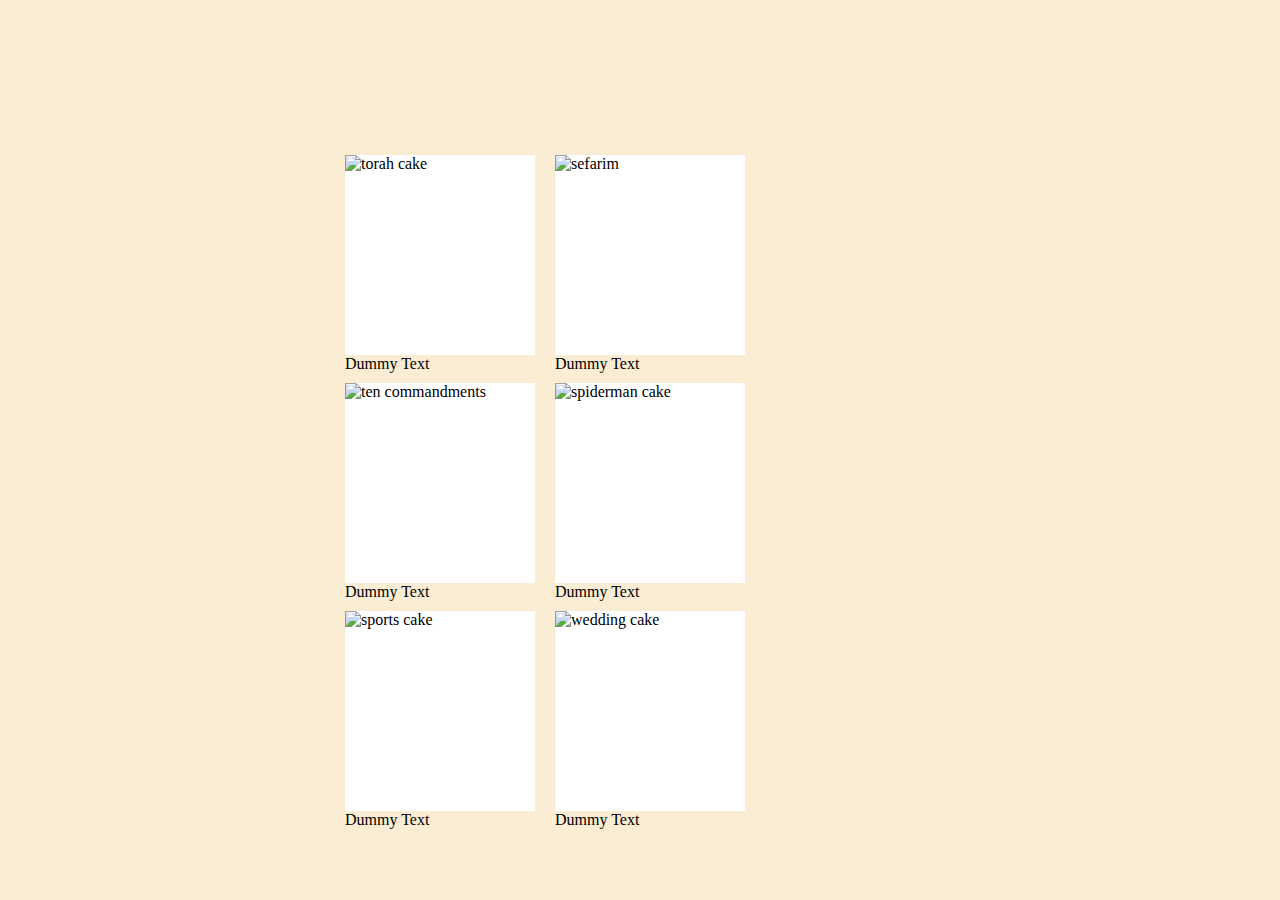
==== gallery2.html @ 1cc1e53f "Second round of changes to gallery after Suri's help" ====
<!DOCTYPE html>
<html lang="en">
<head>
    <meta charset="UTF-8">
    <meta name="viewport" content="width=device-width, initial-scale=1.0">
    <meta http-equiv="X-UA-Compatible" content="ie=edge">
    <link rel="stylesheet" href="https://stackpath.bootstrapcdn.com/bootstrap/4.1.3/css/bootstrap.min.css" 
    integrity="sha384-MCw98/SFnGE8fJT3GXwEOngsV7Zt27NXFoaoApmYm81iuXoPkFOJwJ8ERdknLPMO" crossorigin="anonymous">
    <link rel="stylesheet" type="text/css" href="gallery2.css">
    <title>Document</title>
</head>
<body>


<!--with Christina gallery without bootstrap-->
<div class="allRows">
<div class="row">
  <div class="column">
	<div class="image">
		<img src="images_new/Bar Bas Mitzvah/torah_cake.png" alt="torah cake" style="width:100%">
	</div>
	<div class="caption">Dummy Text</div>
  </div>
  <div class="column">
    <div class="image">
		<img src="images_new/Bar Bas Mitzvah/sefarim_nobackground_cropped2.png" alt="sefarim" style="width:100%">
	</div>
	<div class="caption">Dummy Text</div>
  </div>
  <div class="column">
	<div class="image">
		<img src="images_new/Bar Bas Mitzvah/barmitzvah.png" alt="ten commandments" style="width:100%">
	</div>
	<div class="caption">Dummy Text</div>
  </div>
</div>
<div class="row">
  <div class="column">
	<div class="image">
		<img src="images_new/Birthdays/spidermanbirthday4.png" alt="spiderman cake" style="width:100%">
	</div>
	<div class="caption">Dummy Text</div>
  </div>
  <div class="column">
	<div class="image">
		<img src="images_new/Birthdays/sportscakenobackground.png" alt="sports cake" style="width:100%">
	</div>
	<div class="caption">Dummy Text</div>
  </div>
  <div class="column">
	<div class="image">
		<img src="images_new/Weddings/weddingcake.png" alt="wedding cake" style="width:100%">
	</div>
	<div class="caption">Dummy Text</div>
  </div>
</div>
</div>


    
    
    <!-- start bar mitzvah cakes-->
    <!-- with bootstrap 
    <div class="container">
        <div class="row">
            <div class="col-md-3">
                <div class="card">
                <img src="images_new/Bar Bas Mitzvah/torahcakeerased3.png" alt="torah cake" class="card-img-top">
                    <div class="card-body">
                        <div class="card-title">
                            <h5 class="card-title">Bar Mitzvah</h5>
                            <h6 class="card-subtitle text-muted">Torah Cake</h6>      
                            <p class="card-text">This cake feeds approximately 60 people. Custom colors available.</p>
                        </div>
                    </div>
                </div>
            </div>
        </div>
    

    
        <div class="row">
            <div class="col-md-3">
                <div class="card">
                <img src="images_new/Bar Bas Mitzvah/sefarim_nobackground_cropped2.png" alt="sefarim" class="card-img-top">
                    <div class="card-body">
                        <div class="card-title">
                            <h5 class="card-title">Bar Mitzvah</h5>
                            <h6 class="card-subtitle text-muted">Torah Cake</h6>      
                            <p class="card-text">This cake feeds approximately 60 people. Custom colors available.</p>
                        </div>
                    </div>
                </div>
            </div>
        </div>
    
    
        
        <div class="row">
            <div class="col-md-3">
                <div class="card">
                <img src="images_new/Bar Bas Mitzvah/barmitzvah.png" alt="ten commandments" class="card-img-top">
                    <div class="card-body">
                        <div class="card-title">
                            <h5 class="card-title">Bar Mitzvah</h5>
                            <h6 class="card-subtitle text-muted">Torah Cake</h6>      
                            <p class="card-text">This cake feeds approximately 60 people. Custom colors available.</p>
                        </div>
                    </div>
                </div>
            </div>
        </div>
    </div>
<!-end bar mitzvah cakes-->

<!----start birthday cakes-

            <div class="container">
                <div class="row">
                    <div class="col-md-3">
                        <div class="card">
                            <img src="images_new/Birthdays/spidermanbirthday.png" alt="spiderman cake" class="card-img-top">
                                <div class="card-body">
                                    <div class="card-title">
                                        <h5 class="card-title">Birthdays</h5>
                                        <h6 class="card-subtitle text-muted">Spiderman Cake</h6>      
                                        <p class="card-text">This cake feeds approximately 60 people. Custom colors available.</p>
                                    </div>
                                </div>
                        </div>
                    </div>
                </div>
            
            
            
                <div class="row">
                    <div class="col-md-3">
                        <div class="card">
                            <img src="images_new/Birthdays/sportscakenobackground.png" alt="sports themed birthday cake" class="card-img-top">
                                <div class="card-body">
                                    <div class="card-title">
                                        <h5 class="card-title">Birthday</h5>
                                        <h6 class="card-subtitle text-muted">Sport Cake</h6>      
                                        <p class="card-text">This cake feeds approximately 60 people. Custom colors available.</p>
                                    </div>
                                </div>
                        </div>
                    </div>
                </div>
            

               

            
                <div class="row">
                    <div class="col-md-3">
                        <div class="card">
                            <img src="images_new/Weddings/weddingcake.png" alt="wedding cake" class="card-img-top">
                                <div class="card-body">
                                        <div class="card-title">
                                            <h5 class="card-title">Weddings</h5>
                                            <h6 class="card-subtitle text-muted">Three-Tiered Vanilla</h6>      
                                            <p class="card-text">This cake feeds approximately 60 people. Custom colors available.</p>
                                </div>
                            </div>
                        </div>
                    </div>
                </div>
            </div>
end birthday cakes-->
            
<!----<img class="torah" src="images_new/Bar Bas Mitzvah/torahcakeerased2.png">
    <img class="sefarim" src="images_new/Bar Bas Mitzvah/sefarim_nobackground_cropped.png">
    <img src="images_new/Bar Bas Mitzvah/barmitzvah.png">
    <img src="images_new/Bar Bas Mitzvah/torahcakeerased2.png"
    <img src="images_new/Bar Bas Mitzvah/torahcakeerased2.png"
    <img src="images_new/Bar Bas Mitzvah/torahcakeerased2.png"-->

    <script src="https://code.jquery.com/jquery-3.3.1.slim.min.js" integrity="sha384-q8i/X+965DzO0rT7abK41JStQIAqVgRVzpbzo5smXKp4YfRvH+8abtTE1Pi6jizo" crossorigin="anonymous"></script>
	<script src="https://cdnjs.cloudflare.com/ajax/libs/popper.js/1.14.3/umd/popper.min.js" integrity="sha384-ZMP7rVo3mIykV+2+9J3UJ46jBk0WLaUAdn689aCwoqbBJiSnjAK/l8WvCWPIPm49" crossorigin="anonymous"></script>
	<script src="https://stackpath.bootstrapcdn.com/bootstrap/4.1.3/js/bootstrap.min.js" integrity="sha384-ChfqqxuZUCnJSK3+MXmPNIyE6ZbWh2IMqE241rYiqJxyMiZ6OW/JmZQ5stwEULTy" crossorigin="anonymous"></script>
</body>
</html>
---- gallery2.css ----
/* with bootstrap

.card-title {
    text-align: center;
}

.card-text {
    text-align: left;
}
*/

/*with Christina styling
        width: 100%;
        margin: 0 auto;
}
}*/

body {
    background-color: #FAEDD3;
}


.image {
    position: relative;
        height:200px;
        width: 190px;
        overflow: hidden;
        background-color: white;
}
  
  /* Three image containers (use 25% for four, and 50% for two, etc) */
.column {
  float: left;
  width: 200px;
  padding: 5px;
}

/* Clear floats after image containers */
.row::after {
  content: "";
  display: table;
  display:inline-block;

}
.allRows{
  position: absolute;
  margin: auto;
  top: 0;
  right: 0;
  bottom: 0;
  left: 0;
  width: 600px;
  height: 600px;
  border-radius: 3px;
 }
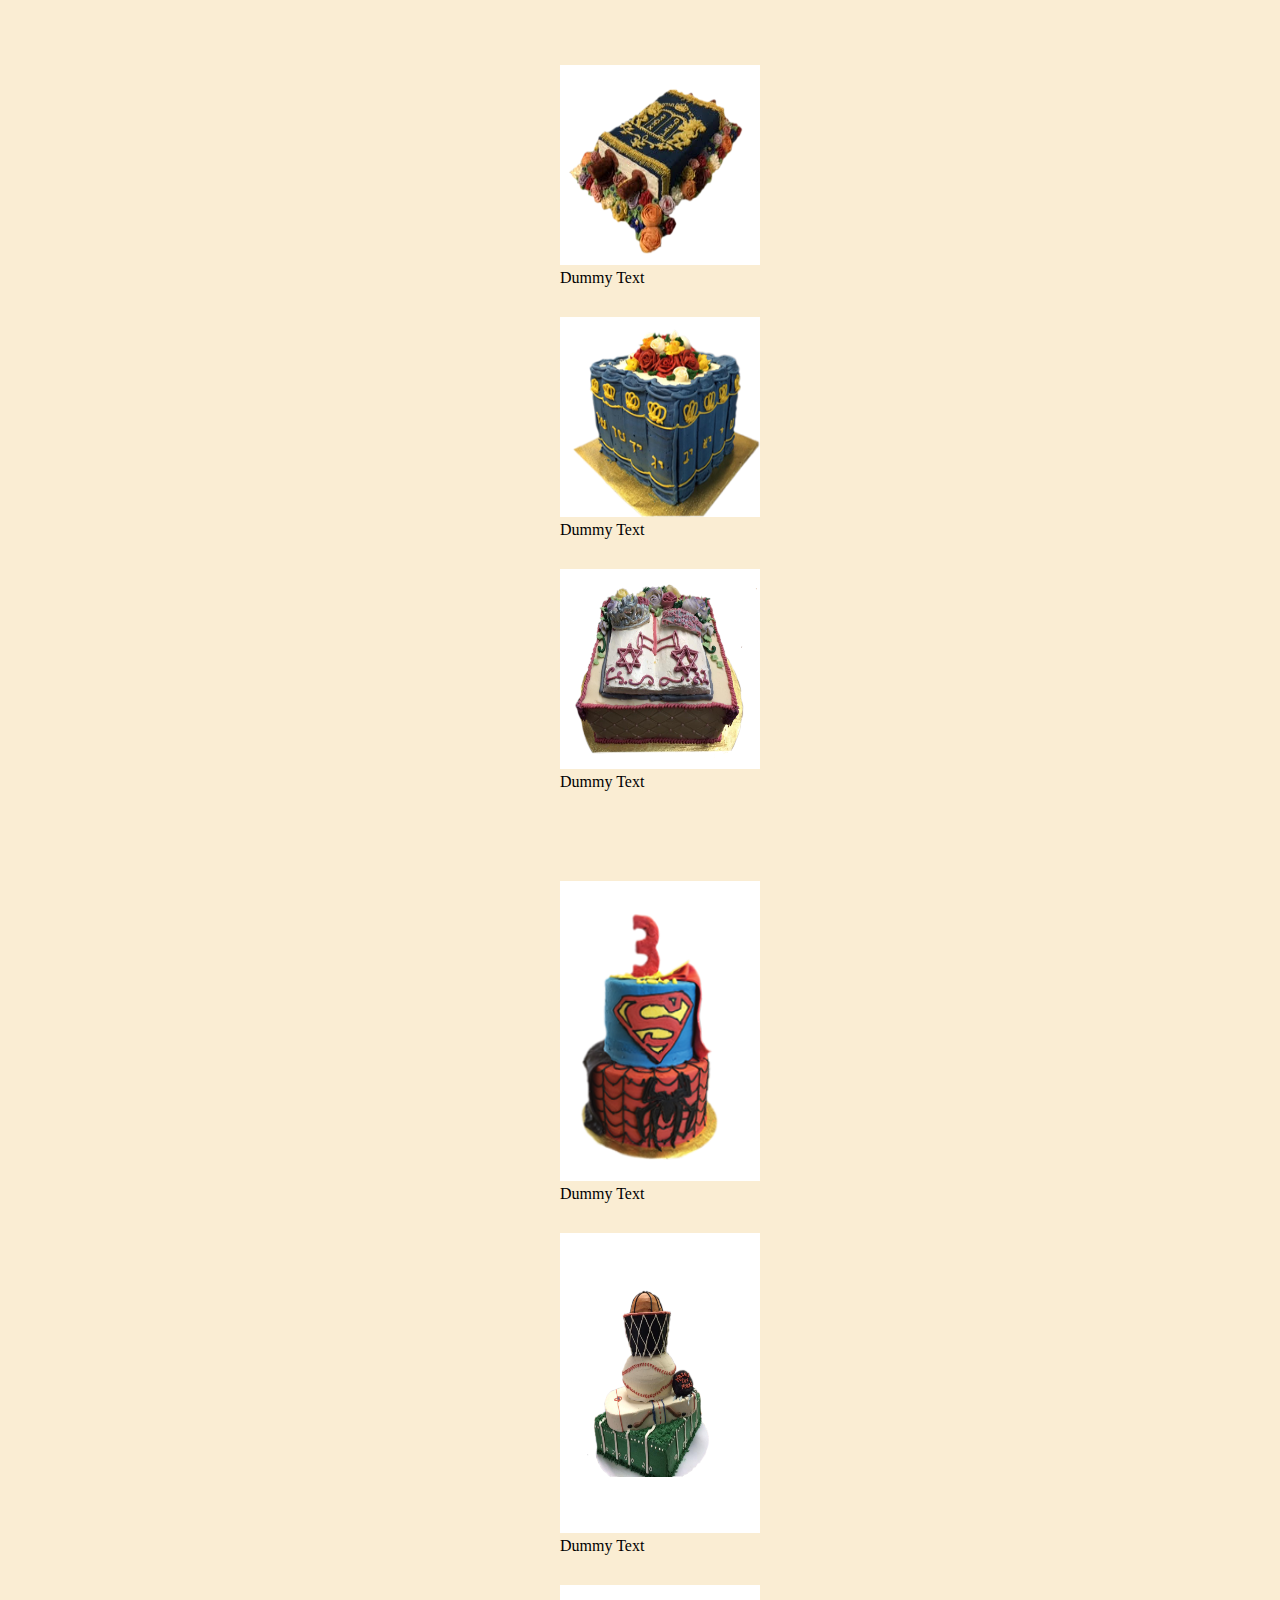
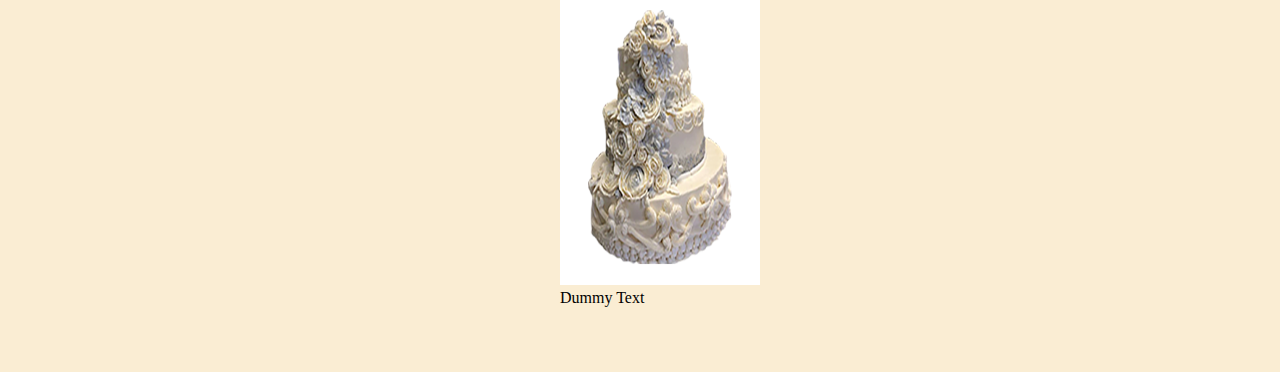
==== commit 3db7c272: "Changes for Elisheva" ====
--- a/gallery2.html
+++ b/gallery2.html
@@ -6,7 +6,7 @@
     <meta http-equiv="X-UA-Compatible" content="ie=edge">
     <link rel="stylesheet" href="https://stackpath.bootstrapcdn.com/bootstrap/4.1.3/css/bootstrap.min.css" 
     integrity="sha384-MCw98/SFnGE8fJT3GXwEOngsV7Zt27NXFoaoApmYm81iuXoPkFOJwJ8ERdknLPMO" crossorigin="anonymous">
-    <link rel="stylesheet" type="text/css" href="gallery2.css">
+    <link rel="stylesheet" type="text/css" href="./gallery2.css">
     <title>Document</title>
 </head>
 <body>
@@ -14,59 +14,47 @@
 
 <!--with Christina gallery without bootstrap-->
 <div class="allRows">
-<div class="row">
-  <div class="column">
-	<div class="image">
-		<img src="images_new/Bar Bas Mitzvah/torah_cake.png" alt="torah cake" style="width:100%">
-	</div>
-	<div class="caption">Dummy Text</div>
-  </div>
-  <div class="column">
-    <div class="image">
-		<img src="images_new/Bar Bas Mitzvah/sefarim_nobackground_cropped2.png" alt="sefarim" style="width:100%">
-	</div>
-	<div class="caption">Dummy Text</div>
-  </div>
-  <div class="column">
-	<div class="image">
-		<img src="images_new/Bar Bas Mitzvah/barmitzvah.png" alt="ten commandments" style="width:100%">
-	</div>
-	<div class="caption">Dummy Text</div>
-  </div>
-</div>
-<div class="row">
-  <div class="column">
-	<div class="image">
-		<img src="images_new/Birthdays/spidermanbirthday4.png" alt="spiderman cake" style="width:100%">
-	</div>
-	<div class="caption">Dummy Text</div>
-  </div>
-  <div class="column">
-	<div class="image">
-		<img src="images_new/Birthdays/sportscakenobackground.png" alt="sports cake" style="width:100%">
-	</div>
-	<div class="caption">Dummy Text</div>
-  </div>
-  <div class="column">
-	<div class="image">
-		<img src="images_new/Weddings/weddingcake.png" alt="wedding cake" style="width:100%">
-	</div>
-	<div class="caption">Dummy Text</div>
-  </div>
-</div>
+    <div class="row">
+        <div class="column">
+            <img class="image2" src="./torahcakeerased3.png" alt="torah cake">
+            <div class="caption">Dummy Text</div>
+        </div>
+        <div class="column">
+            <img class="image2" src="./sefarim_nobackground_cropped2.png" alt="sefarim">
+            <div class="caption">Dummy Text</div>
+        </div>
+        <div class="column">
+            <img class="image2" src="./crown_bas_mitzvah.png" alt="ten commandments">
+            <div class="caption">Dummy Text</div>
+        </div>
+    </div>
+    <div class="row">
+        <div class="column">
+            <img class="image" src="./spidermanbirthday.png" alt="spiderman cake">
+            <div class="caption">Dummy Text</div>
+        </div>
+        <div class="column">
+            <img class="image" src="./sportscake2.png" alt="sports cake">
+            <div class="caption">Dummy Text</div>
+        </div>
+        <div class="column">
+            <img class="image" src="./weddingcake.png" alt="wedding cake">
+            <div class="caption">Dummy Text</div>
+        </div>
+    </div>
 </div>
 
 
-    
-    
-    <!-- start bar mitzvah cakes-->
-    <!-- with bootstrap 
-    <div class="container">
-        <div class="row">
-            <div class="col-md-3">
-                <div class="card">
-                <img src="images_new/Bar Bas Mitzvah/torahcakeerased3.png" alt="torah cake" class="card-img-top">
-                    <div class="card-body">
+        
+        
+        <!-- start bar mitzvah cakes-->
+        <!-- with bootstrap 
+        <div class="container">
+            <div class="row">
+                <div class="col-md-3">
+                    <div class="card">
+                    <img src="images_new/Bar Bas Mitzvah/torahcakeerased3.png" alt="torah cake" class="card-img-top">
+                        <div class="card-body">
                         <div class="card-title">
                             <h5 class="card-title">Bar Mitzvah</h5>
                             <h6 class="card-subtitle text-muted">Torah Cake</h6>      
--- a/gallery2.css
+++ b/gallery2.css
@@ -21,36 +21,39 @@
 
 
 .image {
-    position: relative;
-        height:200px;
-        width: 190px;
-        overflow: hidden;
+        height:auto;
+        width: 200px;
+        height: 300px;
+        /* overflow: hidden; */
+        background-color: white;
+}
+
+.image2 {
+        height:auto;
+        width: 200px;
+        height: 200px;
+        /* overflow: hidden; */
         background-color: white;
 }
   
   /* Three image containers (use 25% for four, and 50% for two, etc) */
 .column {
-  float: left;
   width: 200px;
   padding: 5px;
+  margin: 20px;
 }
 
-/* Clear floats after image containers */
-.row::after {
-  content: "";
-  display: table;
-  display:inline-block;
+.row {
+    margin: 20px;
+}
 
-}
 .allRows{
-  position: absolute;
-  margin: auto;
-  top: 0;
-  right: 0;
-  bottom: 0;
-  left: 0;
-  width: 600px;
-  height: 600px;
+  margin: 20px;
+  width: 100%;
+  display:flex;
+  flex-direction: column;
+  justify-content: center;
+  align-items: center;
   border-radius: 3px;
  }	 
   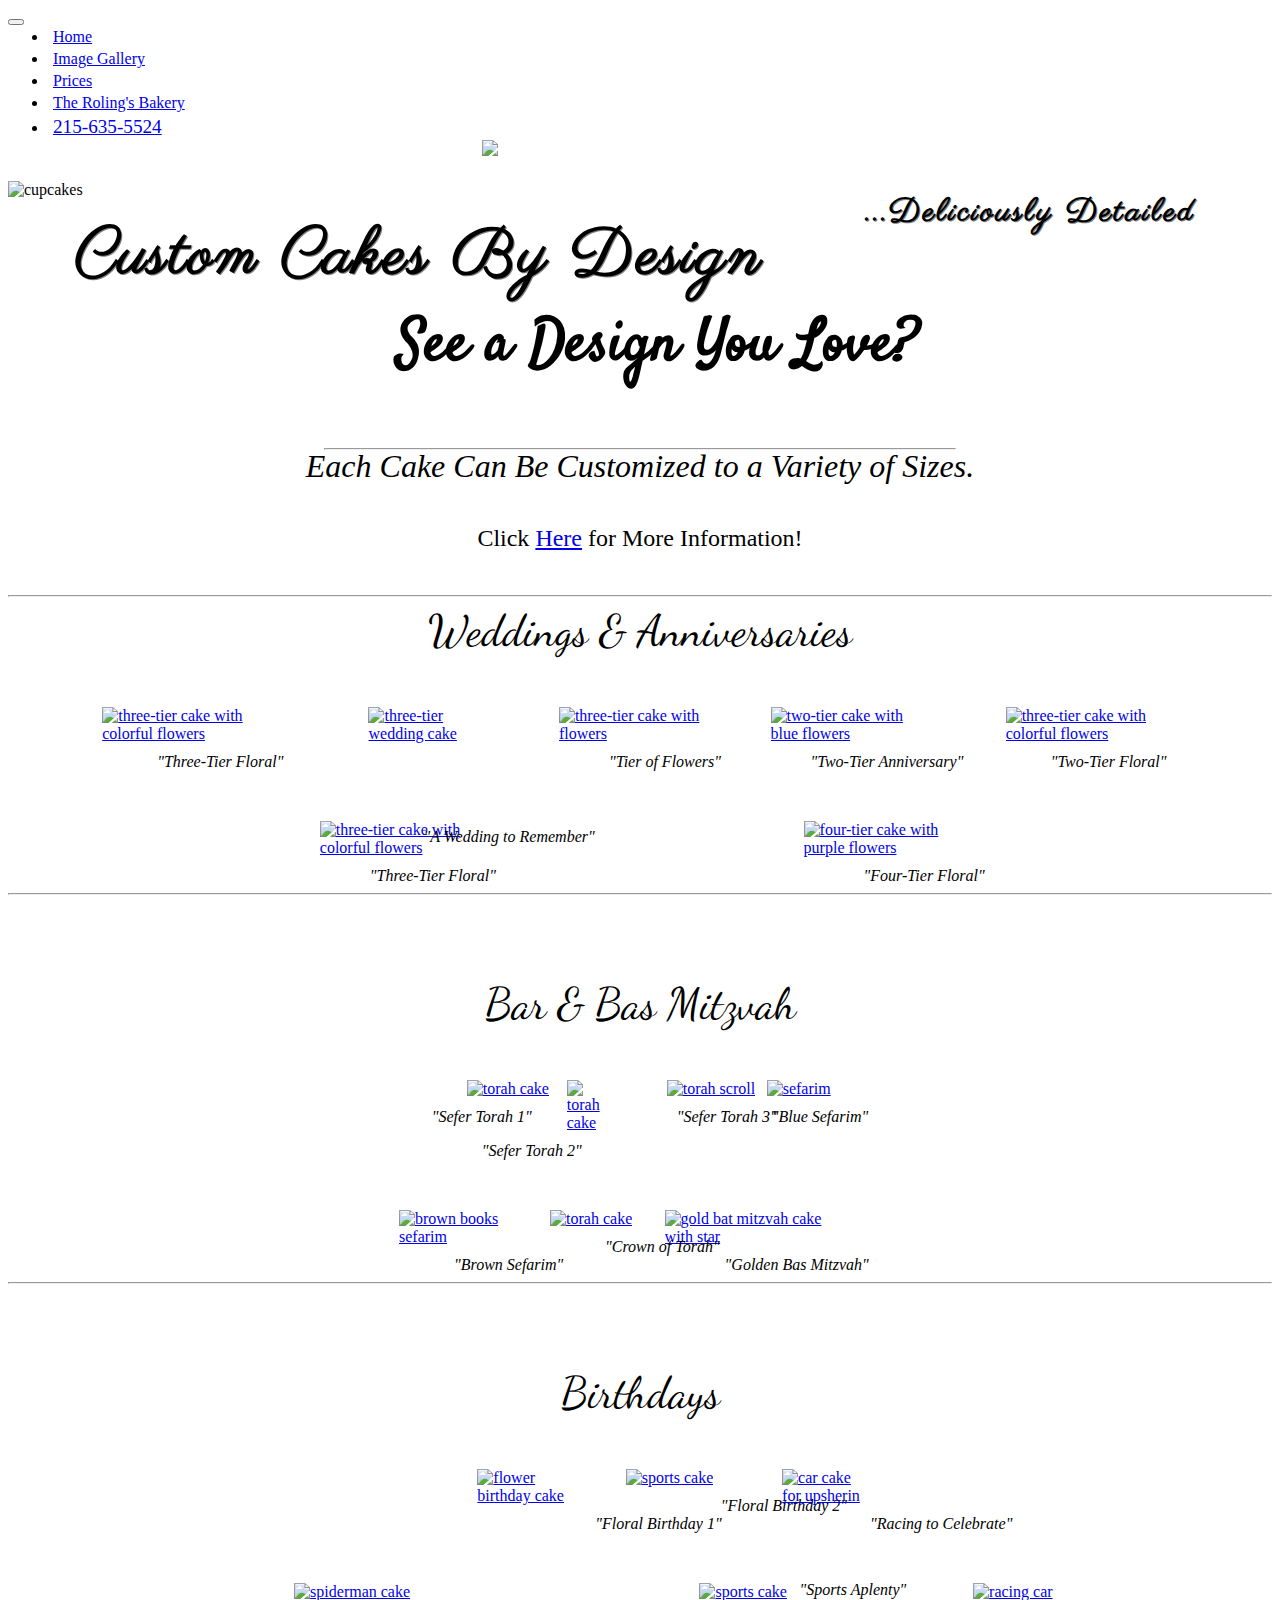
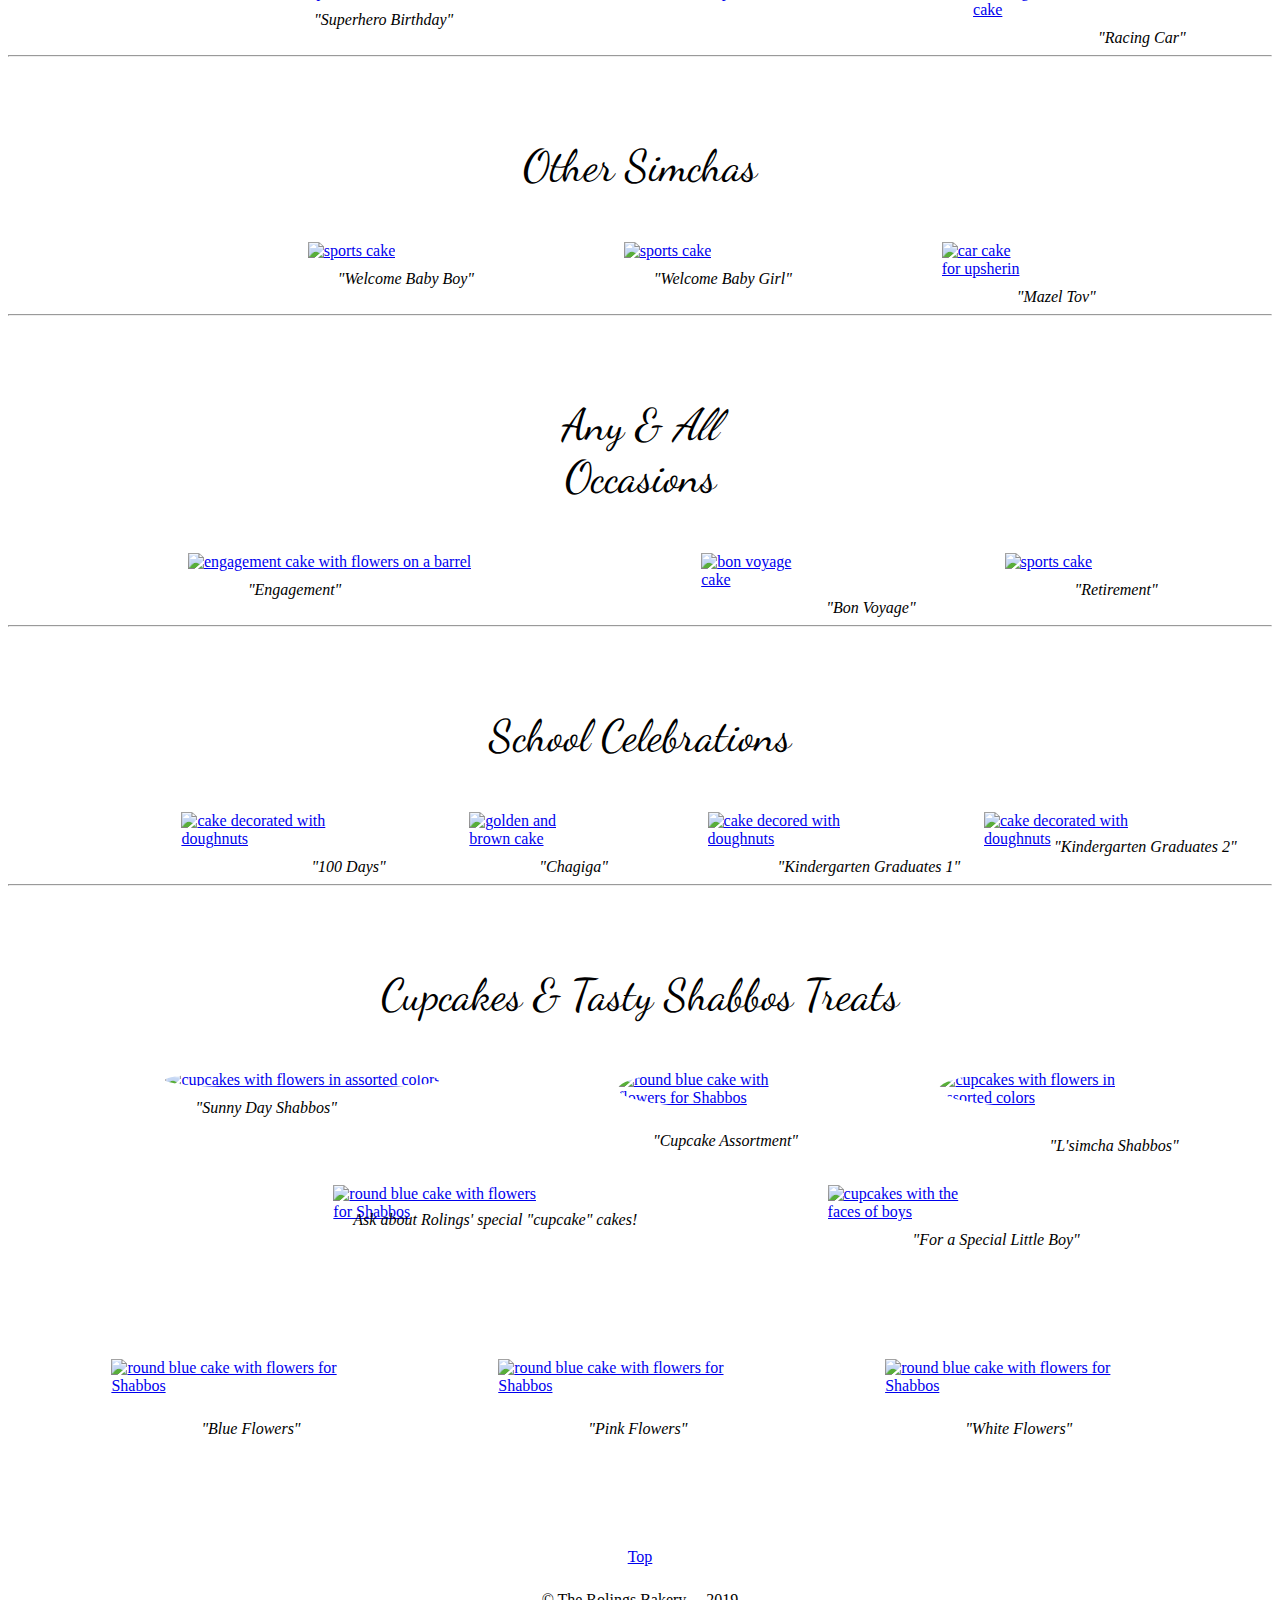
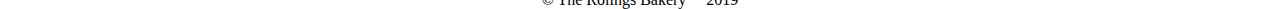
==== commit 190f3f74: "Uploading to Resolve Issues Re: Responsiveness" ====
--- a/gallery2.html
+++ b/gallery2.html
@@ -6,163 +6,448 @@
     <meta http-equiv="X-UA-Compatible" content="ie=edge">
     <link rel="stylesheet" href="https://stackpath.bootstrapcdn.com/bootstrap/4.1.3/css/bootstrap.min.css" 
     integrity="sha384-MCw98/SFnGE8fJT3GXwEOngsV7Zt27NXFoaoApmYm81iuXoPkFOJwJ8ERdknLPMO" crossorigin="anonymous">
-    <link rel="stylesheet" type="text/css" href="./gallery2.css">
+    <link rel="stylesheet" type="text/css" href="gallery.css">
+    <link rel="stylesheet" href="https://use.fontawesome.com/releases/v5.7.0/css/all.css" integrity="sha384-lZN37f5QGtY3VHgisS14W3ExzMWZxybE1SJSEsQp9S+oqd12jhcu+A56Ebc1zFSJ" crossorigin="anonymous">
+    <link href='http://fonts.googleapis.com/css?family=Cookie' rel='stylesheet' type='text/css'>
+    <link href='http://fonts.googleapis.com/css?family=Cookie' rel='stylesheet' type='text/css'>
+	<link href='http://fonts.googleapis.com/css?family=Great+Vibes' rel='stylesheet' type='text/css'>
+	<link href="https://fonts.googleapis.com/css?family=Ramabhadra|Ruda:700" rel="stylesheet">
+	<link href="https://fonts.googleapis.com/css?family=Merienda" rel="stylesheet">  
+	<link href="https://fonts.googleapis.com/css?family=Dancing+Script" rel="stylesheet">
+	<link href="https://fonts.googleapis.com/css?family=Calligraffitti|Charm|Courgette|Dancing+Script|Petit+Formal+Script|Satisfy" rel="stylesheet">
+    <link href="https://fonts.googleapis.com/css?family=Parisienne" rel="stylesheet">
     <title>Document</title>
 </head>
+
+
+
+
+
 <body>
 
-
-<!--with Christina gallery without bootstrap-->
-<div class="allRows">
-    <div class="row">
-        <div class="column">
-            <img class="image2" src="./torahcakeerased3.png" alt="torah cake">
+    <nav class="navbar navbar-expand-md navbar-light bg-light">
+        <!--<a href="" class="navbar-brand">Tehila's Cakes</a>-->
+        <button class="navbar-toggler" data-toggle="collapse" data-target="#myNav">
+            <span class="navbar-toggler-icon"></span>
+        </button>
+        <div class="collapse navbar-collapse" id="myNav">
+            <ul class="navbar-nav">
+                               
+                <li class="nav-item">
+                    <a href="./tehila2.html" class="nav-link active">Home</a>
+                </li>
+                <li class="nav-item">
+                    <a href="./gallery2.html" class="nav-link">Image Gallery</a>
+                </li>
+                <li class="nav-item">
+                    <a href="./pricelist.html" target="_blank" class="nav-link">Prices</a>
+                </li>
+                <!----<li class="nav-item">
+                    <a href="tel:215-635-5524" class="nav-link active">215-635-5524</a>
+                </li>-->
+                <li class="nav-item">
+                    <a href="http://www.rolingsthebakery.com/" target="_blank" class="nav-link">The Roling's Bakery</a>
+                </li>
+                <li class="nav-item">
+                    <a href="tel:215-635-5524" target="_blank" class="nav-link" id="telephone"><span style="font-size:1.2em">215-635-5524</span></a>
+                </li>
+            </ul>
+        </div>
+    </nav>
+
+    <header>
+        <div class="header">
+            <img class="logo" src="images_final/logo_revised_one.png">
+        </div>    
+           
+    </header>
+
+
+
+
+    <div class="custom"> <h1>Custom Cakes By Design</h1></div>
+    
+    <div class="line"><hr></div>
+
+    <div class="deliciously"> <h1>...Deliciously Detailed</h1></div>
+
+    <img class="cover_image" src="images_final/background_cupcakes_two.png" alt="cupcakes">
+
+
+<div class="for_more_info"><span id="top"><strong><h1>See a Design You Love?</h1></strong></span></div> 
+
+<div class="for_more_info_line">  <hr> </div>
+    
+<div class="for_more_info_2">Each Cake Can Be Customized to a Variety of Sizes.</div> 
+    
+<div class="for_more_info_3">Click <a href="./pricelist.html" target="_blank">Here</a> for More Information!</div>
+
+
+<!--begin image gallery-->
+
+<div class="gallery_line_1">  <hr> </div>
+
+<div class="category_one"> Weddings & Anniversaries </div>
+
+<div class="gallery1">
+
+           
+    <div class="individual-picture">
+        <a href="./pricelist.html" target="_blank">
+        <img class="image3" id="colorful_flower" src="images_final/colorful_flower_cake.png" alt="three-tier cake with colorful flowers" class="card-img-top"></a>
+        <div id="flower-colorful" class="caption">"Three-Tier Floral"</div>
+        
+    </div>
+
+    <div class="individual-picture">
+        <a href="./pricelist.html" target="_blank">
+        <img class="image3" id="wedding" src="images_final/wedding2.png" alt="three-tier wedding cake" class="card-img-top"></a>
+        <div id="wedding-cap" class="caption" id="wedding-caption">"A Wedding to Remember"</div>
+        
+    </div>
+
+    <div class="individual-picture">
+        <a href="./pricelist.html" target="_blank">
+        <img class="image3" id="three_tier_flower" src="images_final/three_tier_flower2.png" alt="three-tier cake with flowers" class="card-img-top"></a>
+        <div id="flower-3" class="caption">"Tier of Flowers"</div>
+            
+    </div>
+
+    <div class="individual-picture">
+        <a href="./pricelist.html" target="_blank">
+        <img class="image3" id="two_tier_flower" src="images_final/anniversarycake-min.png" alt="two-tier cake with blue flowers" class="card-img-top"></a>
+    <div id="anniversary-2" class="caption">"Two-Tier Anniversary"</div>
+      
+    </div> 
+
+    <div class="individual-picture">
+        <a href="./pricelist.html" target="_blank">
+    <img class="image3" id="chocolate_sunflower" src="images_final/chocolate-sunflowers.png" alt="three-tier cake with colorful flowers" class="card-img-top"></a>
+    <div id="floral-2" class="caption">"Two-Tier Floral"</div>
+            
+    </div>
+
+    <div class="individual-picture">
+        <a href="./pricelist.html" target="_blank">
+        <img class="image3" id="colorful_flower" src="images_final/three_tier_blue_flowers_Nick.png" alt="three-tier cake with colorful flowers" class="card-img-top"></a>
+    <div id="floral-3" class="caption">"Three-Tier Floral"</div>
+        
+    </div>
+
+    <div class="individual-picture">
+        <a href="./pricelist.html" target="_blank">
+        <img class="image3" id="four_tier" src="images_final/four_tier.png" alt="four-tier cake with purple flowers" class="card-img-top"></a>
+    <div id="floral-4" class="caption">"Four-Tier Floral"</div>
+                
+    </div>
+
+</div>
+
+<div class="line2"><hr></div>
+
+<div class= "category_two">Bar & Bas Mitzvah</div>
+
+<div class="gallery2">
+    <div class="individual-picture">
+            <a href="./pricelist.html" target="_blank">
+        <img class="image3" id="torah" src="images_final/torahcakeerased3.png" alt="torah cake" class="card-img-top"></a>
+        <div id="torah-1" class="caption">"Sefer Torah 1"</div>
+                
+    </div>
+
+    <div class="individual-picture">
+        <a href="./pricelist.html" target="_blank">
+        <img class="image3" id="pastel" src="images_final/pastel_sefer_torah.png" alt="torah cake" class="card-img-top"></a>
+            <div id="torah-2" class="caption">"Sefer Torah 2"</div>
+                
+        </div>
+    
+    <div class="individual-picture">
+        <a href="./pricelist.html" target="_blank">
+        <img class="image3" id="white_torah" src="images_final/barmitzvah-min.png" alt="torah scroll" class="card-img-top"></a>
+        <div id="torah-3" class="caption">"Sefer Torah 3"</div>
+                
+    </div>
+
+    <div class="individual-picture">
+        <a href="./pricelist.html" target="_blank">
+    <img class="image3" id="blue_books" src="images_final/blue_books-min.png" alt="sefarim" class="card-img-top"></a>
+    <div id="blue" class="caption">"Blue Sefarim"</div>
+            
+    </div>
+
+   
+</div>
+
+
+<div class="gallery2_a">
+        <div class="individual-picture">
+            <a href="./pricelist.html" target="_blank">
+            <img class="image3" src="images_final/brown_sefarim-min.png" alt="brown books sefarim" class="card-img-top"></a>
+            <div id= "brown" class="caption">"Brown Sefarim"</div>
+                    
+        </div>
+       
+        <div class="individual-picture">
+            <a href="./pricelist.html" target="_blank">
+            <img class="image3" id="crown_of_torah" src="images_final/crown_bas_mitzvah-min.png" alt="torah cake" class="card-img-top"></a>
+                <div id="crown" class="caption">"Crown of Torah"</div>
+                    
+            </div>
+
+        <div class="individual-picture">
+            <a href="./pricelist.html" target="_blank">
+            <img class="image3" id="golden" src="images_final/tehillabatmitzvah-min.png" alt="gold bat mitzvah cake with star" class="card-img-top"></a>
+            <div id="golden-bas" class="caption">"Golden Bas Mitzvah"</div>
+                    
+        </div>
+    
+        <!--<div class="individual-picture">
+            <img src="images_new/Bar Bas Mitzvah/barmitzvah.png" alt="ten commandments" class="card-img-top">
             <div class="caption">Dummy Text</div>
+        </div>-->
+</div>
+
+<div class="line2"><hr></div>
+
+<div class="category_three"> Birthdays </div>
+
+<div class="gallery3">
+
+    <div class="individual-picture">
+        <a href="./pricelist.html" target="_blank">
+        <img class="image3" id="bob" src="images_final/happy_birthday_bob-min.png" alt="flower birthday cake" class="card-img-top"></a>
+        <div id="floral1_caption" class="caption">"Floral Birthday 1"</div>
+                
+    </div>
+
+    <div class="individual-picture">
+        <a href="./pricelist.html" target="_blank">
+        <img class="image3" id="suzie" src="images_final/happybirthdaysuzie-min.png" alt="sports cake" class="card-img-top"></a>
+            <div id="floral2_caption" class="caption">"Floral Birthday 2"</div>
+                
         </div>
-        <div class="column">
-            <img class="image2" src="./sefarim_nobackground_cropped2.png" alt="sefarim">
-            <div class="caption">Dummy Text</div>
-        </div>
-        <div class="column">
-            <img class="image2" src="./crown_bas_mitzvah.png" alt="ten commandments">
-            <div class="caption">Dummy Text</div>
-        </div>
-    </div>
-    <div class="row">
-        <div class="column">
-            <img class="image" src="./spidermanbirthday.png" alt="spiderman cake">
-            <div class="caption">Dummy Text</div>
-        </div>
-        <div class="column">
-            <img class="image" src="./sportscake2.png" alt="sports cake">
-            <div class="caption">Dummy Text</div>
-        </div>
-        <div class="column">
-            <img class="image" src="./weddingcake.png" alt="wedding cake">
-            <div class="caption">Dummy Text</div>
-        </div>
-    </div>
-</div>
-
-
-        
-        
-        <!-- start bar mitzvah cakes-->
-        <!-- with bootstrap 
-        <div class="container">
-            <div class="row">
-                <div class="col-md-3">
-                    <div class="card">
-                    <img src="images_new/Bar Bas Mitzvah/torahcakeerased3.png" alt="torah cake" class="card-img-top">
-                        <div class="card-body">
-                        <div class="card-title">
-                            <h5 class="card-title">Bar Mitzvah</h5>
-                            <h6 class="card-subtitle text-muted">Torah Cake</h6>      
-                            <p class="card-text">This cake feeds approximately 60 people. Custom colors available.</p>
-                        </div>
-                    </div>
-                </div>
-            </div>
-        </div>
-    
-
-    
-        <div class="row">
-            <div class="col-md-3">
-                <div class="card">
-                <img src="images_new/Bar Bas Mitzvah/sefarim_nobackground_cropped2.png" alt="sefarim" class="card-img-top">
-                    <div class="card-body">
-                        <div class="card-title">
-                            <h5 class="card-title">Bar Mitzvah</h5>
-                            <h6 class="card-subtitle text-muted">Torah Cake</h6>      
-                            <p class="card-text">This cake feeds approximately 60 people. Custom colors available.</p>
-                        </div>
-                    </div>
-                </div>
-            </div>
-        </div>
-    
-    
-        
-        <div class="row">
-            <div class="col-md-3">
-                <div class="card">
-                <img src="images_new/Bar Bas Mitzvah/barmitzvah.png" alt="ten commandments" class="card-img-top">
-                    <div class="card-body">
-                        <div class="card-title">
-                            <h5 class="card-title">Bar Mitzvah</h5>
-                            <h6 class="card-subtitle text-muted">Torah Cake</h6>      
-                            <p class="card-text">This cake feeds approximately 60 people. Custom colors available.</p>
-                        </div>
-                    </div>
-                </div>
-            </div>
-        </div>
-    </div>
-<!-end bar mitzvah cakes-->
-
-<!----start birthday cakes-
-
-            <div class="container">
-                <div class="row">
-                    <div class="col-md-3">
-                        <div class="card">
-                            <img src="images_new/Birthdays/spidermanbirthday.png" alt="spiderman cake" class="card-img-top">
-                                <div class="card-body">
-                                    <div class="card-title">
-                                        <h5 class="card-title">Birthdays</h5>
-                                        <h6 class="card-subtitle text-muted">Spiderman Cake</h6>      
-                                        <p class="card-text">This cake feeds approximately 60 people. Custom colors available.</p>
-                                    </div>
-                                </div>
-                        </div>
-                    </div>
-                </div>
+
+    <div class="individual-picture">
+        <a href="./pricelist.html" target="_blank">
+        <img  class="image3" id="azaryah" src="images_final/upsherin-min.png" alt="car cake for upsherin" class="card-img-top"></a>
+            <div id="azaryah_caption" class="caption">"Racing to Celebrate"</div>
+                
+    </div>
+
+</div>
+
+<div class="gallery3_a">
+
+    <div class="individual-picture">
+        <a href="./pricelist.html" target="_blank">
+        <img class="image3" id="spiderman" src="images_final/spidermanbirthday-min.png" alt="spiderman cake" class="card-img-top"></a>
+        <div id="superhero_caption" class="caption">"Superhero Birthday"</div>
+                
+    </div>
+        
+    <div class="individual-picture">
+        <a href="./pricelist.html" target="_blank">
+    <img class="image3" id="sports" src="images_final/sportscake2-min.png" alt="sports cake" class="card-img-top"></a>
+    <div id="sports_caption" class="caption">"Sports Aplenty"</div>
+            </a>
+    </div>
+
+
+    <div class="individual-picture">
+        <a href="./pricelist.html" target="_blank">
+        <img class="image3" id="racing" src="images_final/car_cake2-min.png" alt="racing car cake" class="card-img-top"></a>
+        <div id="racing_caption" class="caption">"Racing Car"</div>
+                
+    </div>
+  
+
+</div>
+
+
+<div class="line2"><hr></div>
+
+<div class="category_four"> Other Simchas </div>
+
+<div class="gallery4">
+   
+    <div class="individual-picture">
+        <a href="./pricelist.html" target="_blank">
+        <img class="image3" id="baby_boy" src="images_final/welcomebabyboy2-min.png" alt="sports cake" class="card-img-top"></a>
+        <div id="baby_boy_caption" class="caption">"Welcome Baby Boy"</div>
             
+    </div>
+
+
+    <div class="individual-picture">
+        <a href="./pricelist.html" target="_blank">
+        <img class="image3" id="annabelle" src="images_final/welcomebabygirl2-min.png" alt="sports cake" class="card-img-top"></a>
+        <div id="annabelle_caption" class="caption">"Welcome Baby Girl"</div>
+                
+    </div>
+    
+   
+    <div class="individual-picture">
+        <a href="./pricelist.html" target="_blank">
+        <img class="image3" id="rabbi" src="images_final/mazel_tov_rabbi_katz-min.png" alt="car cake for upsherin" class="card-img-top"></a>
+        <div id="rabbi_caption" class="caption">"Mazel Tov"</div>
+                
+    </div>
+    
+</div>
+
+<div class="line2"><hr></div>
+
+<div class="category_five"> Any & <i>All</i> <br> Occasions </div>
+
+<div class="gallery5">
+    <div class="individual-picture">
+        <a href="./pricelist.html" target="_blank">
+        <img class="image3" id="barrel" src="images_final/Flowersonbarrel-min.png" alt="engagement cake with flowers on a barrel" class="card-img-top"></a>
+        <div id="barrel_caption" class="caption">"Engagement"</div>
+                
+    </div>
+
+    <div class="individual-picture">
+        <a href="./pricelist.html" target="_blank">
+        <img class="image3" id="bon_voyage" src="images_final/bonvoyage4-min.png" alt="bon voyage cake" class="card-img-top"></a>
+        <div id="bon_voyage_caption" class="caption">"Bon Voyage"</div>
+                
+    </div>
+
+    <div class="individual-picture">
+        <a href="./pricelist.html" target="_blank">
+        <img class="image3" id="retirement" src="images_final/birthdaycakeretirement-min.png" alt="sports cake" class="card-img-top"></a>
+        <div id="retirement_caption" class="caption">"Retirement"</div>
+                
+    </div>
+        
+</div>
+
+<div class="line2"><hr></div>
+
+<div class="category_six">School Celebrations </div>
+
+<div class="gallery6">
+
+    <div class="individual-picture">
+        <a href="./pricelist.html" target="_blank">
+        <img id="school" class="image3" src="images_final/schoolcelebration-min.png" alt="cake decorated with doughnuts" class="card-img-top"></a>
+        <div id="school_caption" class="caption">"100 Days"</div>
+                
+    </div>
+    
+    <div class="individual-picture">
+        <a href="./pricelist.html" target="_blank">
+        <img id="chagiga" class="image3" src="images_final/chagiga-min.png" alt="golden and brown cake" class="card-img-top"></a>
+        <div id="chagiga_caption" class="caption">"Chagiga"</div>
+                
+    </div>
+
+    <div class="individual-picture">
+        <a href="./pricelist.html" target="_blank">
+        <img id="kindergarten" class="image3" src="images_final/kindergarten_graduates-min.png" alt="cake decored with doughnuts" class="card-img-top"></a>
+        <div id="kindergarten_caption" class="caption">"Kindergarten Graduates 1"</div>
+                
+    </div>
+
+    <div class="individual-picture">
+        <a href="./pricelist.html" target="_blank">
+    <img id="kindergarten2" class="image3" src="images_final/yom-tov-bakery2-min.png" alt="cake decorated with doughnuts" class="card-img-top"></a>
+    <div id="kindergarten2_caption" class="caption">"Kindergarten Graduates 2"</div>
             
-            
-                <div class="row">
-                    <div class="col-md-3">
-                        <div class="card">
-                            <img src="images_new/Birthdays/sportscakenobackground.png" alt="sports themed birthday cake" class="card-img-top">
-                                <div class="card-body">
-                                    <div class="card-title">
-                                        <h5 class="card-title">Birthday</h5>
-                                        <h6 class="card-subtitle text-muted">Sport Cake</h6>      
-                                        <p class="card-text">This cake feeds approximately 60 people. Custom colors available.</p>
-                                    </div>
-                                </div>
-                        </div>
-                    </div>
-                </div>
-            
-
-               
-
-            
-                <div class="row">
-                    <div class="col-md-3">
-                        <div class="card">
-                            <img src="images_new/Weddings/weddingcake.png" alt="wedding cake" class="card-img-top">
-                                <div class="card-body">
-                                        <div class="card-title">
-                                            <h5 class="card-title">Weddings</h5>
-                                            <h6 class="card-subtitle text-muted">Three-Tiered Vanilla</h6>      
-                                            <p class="card-text">This cake feeds approximately 60 people. Custom colors available.</p>
-                                </div>
-                            </div>
-                        </div>
-                    </div>
-                </div>
-            </div>
-end birthday cakes-->
-            
-<!----<img class="torah" src="images_new/Bar Bas Mitzvah/torahcakeerased2.png">
-    <img class="sefarim" src="images_new/Bar Bas Mitzvah/sefarim_nobackground_cropped.png">
-    <img src="images_new/Bar Bas Mitzvah/barmitzvah.png">
-    <img src="images_new/Bar Bas Mitzvah/torahcakeerased2.png"
-    <img src="images_new/Bar Bas Mitzvah/torahcakeerased2.png"
-    <img src="images_new/Bar Bas Mitzvah/torahcakeerased2.png"-->
+    </div>
+
+</div>
+
+<div class="line2"><hr></div>
+
+<div class="category_seven">Cupcakes & Tasty Shabbos Treats</div>
+
+  <div class="gallery7">
+    <div class="individual-picture">
+        <a href="./pricelist.html" target="_blank">
+        <img class="image3" id="sunny_cupcakes" src="images_final/decorativecupcakes-min.png" alt="cupcakes with flowers in assorted colors" class="card-img-top"></a>
+        <div id="sunny_cupcakes_caption" class="caption">"Sunny Day Shabbos"</div>
+    </div>
+
+    <div class="individual-picture">
+        <a href="./pricelist.html" target="_blank">
+        <img class="image3" id="plated_cupcakes" src="images_final/cupcakes_three-min.png" alt="round blue cake with flowers for Shabbos" class="card-img-top"></a>
+    <div id="plated_cupcakes_caption" class="caption">"Cupcake Assortment"</div>
+    </div>
+
+    
+
+    <div class="individual-picture">
+        <a href="./pricelist.html" target="_blank">
+        <img class="image3" id="cupcakes_multi" src="images_final/cupcakes_multi-min.jpg" alt="cupcakes with flowers in assorted colors" class="card-img-top"></a>
+        <div id="cupcakes_multi_caption" class="caption">"L'simcha Shabbos"</div>
+    </div>
+
+    <div class="individual-picture">
+        <a href="./pricelist.html" target="_blank">
+        <img class="image3" id="tractor" src="images_final/tractor-cupcake-cake2-min.png" alt="round blue cake with flowers for Shabbos" class="card-img-top"></a>
+        <div id="tractor_caption" class="caption">Ask about Rolings' special "cupcake" cakes!</div>
+    </div>
+
+    <div class="individual-picture">
+        <a href="./pricelist.html" target="_blank">
+        <img class="image3" id="boy_cupcakes" src="images_final/boycupcakes-experiment-min.png" alt="cupcakes with the faces of boys" class="card-img-top"></a>
+        <div id="boy_cupcakes_caption" class="caption">"For a Special Little Boy"</div>
+    </div>
+
+    
+</div>
+
+<div class="gallery8">
+    <div class="individual-picture">
+        <a href="./pricelist.html" target="_blank">
+        <img class="image3" id="blue_cake" src="images_final/shabbos-cake-two-min.png" alt="round blue cake with flowers for Shabbos" class="card-img-top"></a>
+        <div id="blue_cake_caption" class="caption">"Blue Flowers"</div>
+    </div>
+
+    <div class="individual-picture">
+        <a href="./pricelist.html" target="_blank">
+        <img class="image3" id="pink_cake" src="images_final/shabbos-cake-three-min.png" alt="round blue cake with flowers for Shabbos" class="card-img-top"></a>
+        <div id="pink_cake_caption" class="caption">"Pink Flowers"</div>
+    </div>
+
+    <div class="individual-picture">
+        <a href="./pricelist.html" target="_blank">
+        <img class="image3" id="white_cake" src="images_final/white-shabbos-min.png" alt="round blue cake with flowers for Shabbos" class="card-img-top"></a>
+        <div id="white_cake_caption" class="caption">"White Flowers"</div>
+    </div>
+</div>
+
+        
+
+
+    <!--<div class="individual-picture">
+        <img class="little_boy_cupcakes" src="images_new/cupcakes/littleboycupcakes.png" alt="little boys with kippah cupcakes" class="card-img-top">
+        <div class="caption">Dummy Text</div>
+    </div>-->
+
+
+<div class="return_to_top">
+<a href="#top">Top</a>
+</div>
+
+
+
+<footer>
+	&copy; The Rolings Bakery &nbsp;&nbsp;&nbsp;&nbsp;2019
+</footer>
+
+
+
+<!--not sure if I want this button here...>
+<a button type="button" class="btn btn-info" href="./pricelist.html">Prices</button></a>
+-->
+
+    
+    
+   
 
     <script src="https://code.jquery.com/jquery-3.3.1.slim.min.js" integrity="sha384-q8i/X+965DzO0rT7abK41JStQIAqVgRVzpbzo5smXKp4YfRvH+8abtTE1Pi6jizo" crossorigin="anonymous"></script>
 	<script src="https://cdnjs.cloudflare.com/ajax/libs/popper.js/1.14.3/umd/popper.min.js" integrity="sha384-ZMP7rVo3mIykV+2+9J3UJ46jBk0WLaUAdn689aCwoqbBJiSnjAK/l8WvCWPIPm49" crossorigin="anonymous"></script>
--- a/gallery.css
+++ b/gallery.css
@@ -0,0 +1,2195 @@
+
+
+/*with Christina styling
+        width: 100%;
+        margin: 0 auto;
+}
+}*/
+@media all and (min-width:1100px) and (max-width:1600px) {
+
+
+
+    /*start header*/ 
+    .header {
+        background-image: url("images_final/background_light_goldenrod.png");
+    }
+    
+    /*begin navbar*/
+    .navbar {
+        width: 100% /*73.5%*/;
+        margin: 0 auto;
+    }
+    
+    .nav-item {
+        padding: 2px;
+        padding-left: 5px;
+            
+    }
+    
+    .navbar-nav {
+        margin: 0 auto;
+    } 
+
+    /*end navbar*/
+
+    .logo {
+            max-width: 25%;
+            height: auto;
+            display: block;
+            margin-left: auto;
+            margin-right: auto;
+        }
+    
+    .cover_image {
+            /*display: none;*/
+            position: relative;
+            /*top: -135px;*/
+            top: 25px;
+            max-width: 100%;
+            height: auto;
+           
+    }
+        
+    .custom {
+            position: absolute;
+            top: 170px;
+            left: 75px;
+            font-size: 2rem;
+            text-align: center;
+            font-family: 'Parisienne', cursive;
+            letter-spacing:2.5px;
+            text-shadow: 1px 1px gray;
+            max-width: 100%;
+            
+        }
+        
+    .line {
+            display: none;
+            position: relative;
+            top: 20px;
+            left: 75px;
+            width: 50%;
+            style: bold;
+            
+        }
+        
+    .deliciously {
+            position: absolute;
+            top: 170px;
+            right: 85px;            
+            text-align: center;
+            font-family: 'Parisienne', cursive;
+            letter-spacing: 3px;
+            text-shadow: 1px 1px gray;
+            max-width: 100%;
+        
+        
+        }
+        /*end header*/
+        
+        
+        
+              
+              
+        /*begin button located at bottom of page at Smartphone size*/
+        .btn {
+            position: relative;
+            top: 100px;
+            right: -120px;
+            background-color: darkblue;
+        }
+        
+        /*end button*/
+        
+        /*designing "See a Cake You Love?" near top of page*/
+        #top {
+            position: relative;
+            top: 40px;
+            left: 17px;
+            font-size: 1.85rem;
+            
+        }
+        
+        .for_more_info {
+            position: relative;
+            top: 50px;
+            font-family: 'Satisfy', cursive;
+            font-weight: bold;
+            text-align: center;
+            
+            /*font-family: 'Petit Formal Script', cursive;*/
+            
+        }
+        
+        .for_more_info_line {
+            position: relative;
+            top: 110px;
+            max-width: 50%;
+            margin: 0 auto;
+            
+        }
+
+       
+            
+        .for_more_info_2 {
+            position: relative;
+            top: 100px;
+            text-align: center;
+            font-size: 2rem;
+            font-style: italic;
+            font-family: 'Ledger', serif;
+        }
+            
+        .for_more_info_3 {
+            position: relative;
+            top: 140px;
+            text-align: center;
+            font-size: 1.5rem;
+            font-family: 'Ledger', serif;
+        }
+        
+        
+        .gallery_line_1 {
+            position: relative;
+            top: 175px;
+        }
+
+        .gallery1 {
+            /*width: 100%;*/
+            display: flex;
+            flex-direction: row;
+            flex-wrap: wrap;
+            justify-content: space-evenly;
+            margin-left: 75px;
+               
+        }
+        
+        .gallery1_a {
+            /*width: 100%;*/
+            
+            display: flex;
+            flex-direction: row;
+            flex-wrap: wrap;
+            justify-content: center;
+            
+            
+               
+        }
+        
+        .gallery2 {
+            /*width: 100%;*/
+            display: flex;
+            flex-direction: row;
+            flex-wrap: wrap;
+            justify-content: center;
+            margin-left: 50px;
+                
+        }
+        
+        .gallery2_a {
+            /*width: 100%;*/
+            display: flex;
+            flex-direction: row;
+            flex-wrap: wrap;
+            justify-content: center;
+            
+            
+        }
+        
+        /*So gallery1/2 would need a media query that sets width to what you want.. and then indiv picture would be 100%*/
+        
+        .gallery3 {
+            display: flex;
+            flex-direction: row;
+            flex-wrap: wrap;
+            justify-content: center;
+            margin-left: 100px;
+            
+        }
+
+        .gallery3_a {
+            display: flex;
+            flex-direction: row;
+            flex-wrap: wrap;
+            justify-content: space-evenly;
+            margin-left: 100px;
+            
+            
+        }
+        
+        .gallery4 {
+            display: flex;
+            flex-direction: row;
+            flex-wrap: wrap;
+            justify-content: space-evenly;
+            margin-left: 120px;
+            
+           
+        }
+        
+        .gallery4_a {
+            display: flex;
+            flex-direction: row;
+            flex-wrap: wrap;
+            justify-content: space-evenly;
+            
+        }
+        
+        
+        .gallery5 {
+            display: flex;
+            flex-direction: row;
+            flex-wrap: wrap;
+            justify-content: space-evenly;
+            
+        }
+        
+        .gallery6 {
+            display: flex;
+            flex-direction: row;
+            flex-wrap: wrap;
+            justify-content: space-evenly;
+            margin-left: 100px;
+            
+        }
+        
+        .gallery7 {
+            display: flex;
+            flex-direction: row;
+            flex-wrap: wrap;
+            justify-content: space-evenly;
+            margin-left: 100px;
+            
+        }
+
+        .gallery8 {
+            display: flex;
+            flex-direction: row;
+            flex-wrap: wrap;
+            justify-content: space-evenly;
+            margin-top: 60px;
+            
+        }
+
+        .image3  {
+            transition: transform .2s; /* Animation */
+            /*background-color: ivory;*/
+        }
+        
+        .image3:hover {
+            transform: scale(1.1); /* (150% zoom - Note: if the zoom is too large, it will go outside of the viewport) */
+        }        
+        
+        .individual-picture {
+            max-width: 33%;
+            height: auto;    
+            margin-top: 50px;   
+        }
+        
+        .caption {
+            max-width: 100%;
+            margin-top: 10px;
+            font-style: italic;
+            font-family: 'Ledger', serif;
+        }   
+        
+        .image3 {
+            max-width: 75%; 
+            height: auto;
+            /*margin-left: 35px;*/
+        }
+
+        /*styling individual images*/
+        /*Bar and Bas Mitzvah*/
+        
+        
+        #torah {
+            max-width: 100%;
+            
+            
+        }
+        
+        #pastel {
+            max-width: 40%;
+            
+            
+        }
+
+        #white_torah {
+            max-width: 100%;
+        }
+
+        #blue_books {
+            max-width: 100%;
+        }
+        
+        #golden {
+            max-width: 85%;
+        }
+        
+        #colorful_flower {
+        
+        }
+        
+        #spiderman {
+            max-width: 100%;
+            
+        }
+        
+        #racing {
+            max-width: 80%;
+            position: relative;
+            
+        }
+
+        #sports {
+            margin-left: 80px;
+        }
+               
+        #bob {
+            max-width: 70%;
+        }
+
+        #suzie {
+            max-width: 80%;
+        }
+        
+        #azaryah {
+            max-width: 55%;
+            position: relative;
+            left: 30px;
+        }
+        
+        #baby_boy {
+            max-width: 100%;
+            /*margin-left: 50px;*/
+        }
+        
+        #annabelle {
+            max-width: 100%;
+        }
+
+        #rabbi {
+            max-width: 60%;
+        }
+        
+        #barrel {
+            max-width: 100%;
+        }
+        
+        #retirement {
+            max-width: 100%;
+        }
+        
+        #bon_voyage {
+            max-width: 70%;
+            margin-left: 50px;
+        }
+
+        #school {
+
+        }
+
+        #chagiga {
+
+        }
+
+        #kindergarten {
+
+        }
+
+        #kindergarten2 {
+            
+        }
+
+        #plated_cupcakes {
+            max-width: 50%;
+            margin-left: 120px;
+            border-radius: 50%;
+        }
+
+        #sunny_cupcakes {
+            border-radius: 50%;
+            max-width: 100%;
+        }
+        
+        #cupcakes_multi {
+            border-radius: 50%;
+        }
+
+        #boy_cupcakes {
+            margin-left:-15px;
+        }
+
+        #blue_cake {
+            max-width: 90%;
+        }
+
+        #pink_cake {
+            max-width: 90%;
+
+        }
+
+        #white_cake {
+            max-width: 90%;
+
+        }
+
+        /*styling individual captions*/
+        
+        #flower-colorful{
+            position: relative;
+            left: 55px;
+        }
+        
+        #wedding-cap{
+            position: relative;
+            left: 55px;
+            top: 75px;
+        }
+        
+        #flower-3{
+            position: relative;
+            left: 50px;
+        }
+        
+        #anniversary-2{
+            position: relative;
+            left: 40px;
+        }
+        
+        #floral-2{
+            position: relative;
+            left: 45px;
+        }
+        
+        #floral-3{
+            position: relative;
+            left: 50px;
+        }
+        
+        #floral-4{
+            position: relative;
+            left: 60px;
+        }
+        
+        #torah-1 {
+            position: relative;
+            left: -35px;
+        }
+        
+        #torah-2{
+            position: relative;
+            left: -85px;
+        }
+        
+        #torah-3{
+            position: relative;
+            left: 10px;
+        }
+        
+        #blue{
+            position: relative;
+            left: 5px;
+        }
+        
+        #brown  {
+            position: relative;
+            left: 55px;
+        }
+         
+        #crown {
+            position: relative;
+            left: 55px;
+        }
+        
+        #golden-bas {
+            position: relative;
+            left: 60px;
+        }
+
+        #floral1_caption {
+            position: relative;
+            left: 118px;
+        }
+        
+        #floral2_caption {
+            position: relative;
+            left: 95px;
+
+        }
+
+        #azaryah_caption {
+            position: relative;
+            left: 118px;
+            
+        }
+        #superhero_caption  {
+            position: relative;
+            
+            left: 20px;
+        }
+
+      #sports_caption  {
+          position: relative;
+          top: -30px;
+          left: 180px;
+      }
+        
+      #racing_caption {
+          position: relative;
+          left: 125px;
+      }
+
+      #baby_boy_caption {
+        position: relative;
+          left: 30px;
+      }
+
+      #annabelle_caption {
+        position: relative;
+        left: 30px;
+
+      }
+
+      #rabbi_caption {
+        position: relative;
+        left: 75px;
+      }
+
+      #barrel_caption {
+        position: relative;
+        left: 60px;
+
+      }
+
+      #bon_voyage_caption {
+        position: relative;
+        left: 175px;
+
+      }
+
+      #retirement_caption {
+        position: relative;
+        left: 70px;
+      }
+
+    #school_caption {
+        position: relative;
+        left: 130px;
+
+    }
+
+    #chagiga_caption {
+        position: relative;
+        left: 70px;
+
+    }
+
+    #kindergarten_caption {
+        position: relative;
+        left: 70px;
+
+    }
+
+    #kindergarten2_caption {
+        position: relative;
+        left: 70px;
+        top:-20px;
+        
+    }
+
+    #plated_cupcakes_caption {
+        position: relative;
+        left: 155px;
+        top: 15px;
+        
+    }
+
+    #sunny_cupcakes_caption {
+        position: relative;
+        left: 30px;
+        
+    }
+    
+    #cupcakes_multi_caption {
+        position: relative;
+        left: 110px;
+        top: 20px;
+        
+    }
+
+    #boy_cupcakes_caption {
+        position: relative;
+        left: 70px;
+        
+    }
+
+    #tractor_caption {
+        position: relative;
+        left: 20px;
+        top: -20px;
+    }
+
+    #blue_cake_caption {
+        position: relative;
+        left: 90px;
+        top: 15px;
+    }
+
+    #pink_cake_caption {
+        position: relative;
+        left: 90px;
+        top: 15px;
+        
+    }
+
+    #white_cake_caption {
+        position: relative;
+        left: 80px;
+        top: 15px;
+
+    }
+             /*<div class="individual-picture">
+                <a href="./pricelist.html" target="_blank">
+            <img class="image3" src="images_final/yom-tov-bakery2.png" alt="cake decored with doughnuts" class="card-img-top"></a>
+            <div class="caption">"Kindergarten Graduates"</div>
+             </div>*/
+        
+        /*different cake "genres" organized based on occasion;ideally come in groups of 3 images each*/
+        .category_one   {
+            text-align: center;
+            /*text-transform: uppercase;*/
+            padding-top: 175px;
+            font-family: 'Dancing Script', cursive;
+            font-size: 2.75rem;
+        }
+        
+        .category_two {
+            text-align: center;
+            
+            padding-top: 75px;
+            font-family: 'Dancing Script', cursive;
+            font-size: 2.75rem;
+        }
+        
+        .category_three {
+            text-align: center;
+            
+            padding-top: 75px;
+            font-family: 'Dancing Script', cursive;
+            font-size: 2.75rem;
+        }
+        
+        .category_four {
+            text-align: center;
+            
+            padding-top: 75px;
+            font-family: 'Dancing Script', cursive;
+            font-size: 2.75rem;
+        
+        }
+        
+        .category_five {
+            text-align: center;
+            
+            padding-top: 75px;
+            font-family: 'Dancing Script', cursive;
+            font-size: 2.75rem;
+        
+        }
+        
+        
+        .category_six {
+            text-align: center;
+            
+            padding-top: 75px;
+            font-family: 'Dancing Script', cursive;
+            font-size: 2.75rem;
+        
+        }
+        
+        .category_seven {
+            text-align: center;
+            
+            padding-top: 75px;
+            font-family: 'Dancing Script', cursive;
+            font-size: 2.75rem;
+        
+        }
+        
+    .return_to_top  {
+        position: relative;
+        top: 125px;
+        text-align: center;
+    }
+         
+    footer {
+        position: relative;
+        top: 150px;
+        text-align: center;
+    } 
+}
+
+
+
+@media all and (max-width: 320px) {
+    
+    body {
+        background-color:rgb(248, 248, 252);
+    }
+        
+    /*begin styling "header"*/
+    
+    .logo {
+        max-width: 100%;
+        height: auto;
+    }
+    
+    .cover_image {
+        max-width: 100%;
+        height: auto;
+    }
+    
+    .custom {
+        display:  none;
+        position: relative;
+        top: 0px;
+        left: 0px;
+        font-size: .5rem;
+        text-align: center;
+        font-family: 'Parisienne', cursive;
+        letter-spacing:2.5px;
+        text-shadow: 1px 1px gray;
+        
+    }
+    
+    .line {
+        display: none;
+        position: relative;
+        top: 20px;
+        left: 75px;
+        width: 50%;
+        style: bold;
+        
+    }
+    
+    .deliciously {
+        display: none;
+        position: relative;
+        top: 0px;
+        right: 0px;
+        text-align: center;
+        font-family: 'Parisienne', cursive;
+        letter-spacing: 3px;
+        text-shadow: 1px 1px gray;
+    
+    }
+    
+    .for_more_info {
+        position: relative;
+        top: 25px;
+        font-family: 'Parisienne', cursive;
+        font-weight: bold;
+        text-align: center;
+        text-shadow: 1px 1px gray;         
+    }
+    
+    .for_more_info_line {
+        position: relative;
+        top: 25px;
+        max-width: 50%;
+        margin: 0 auto;
+        
+    }
+    
+    .for_more_info_2 {
+        position: relative;
+        top: 25px;
+        text-align: center;
+        font-size: 1rem;
+        font-style: italic;
+    }
+    
+    .for_more_info_3 {
+        position: relative;
+        top: 35px;
+        text-align: center;
+        font-size: 1.2rem;
+    }
+    
+    .gallery_line_1 {
+        position: relative;
+        top: 55px;
+    }
+    
+        .category_one {
+            text-align: center;
+            font-family: 'Dancing Script', cursive;
+            font-size: 1.9rem;
+            position: relative;
+            top: 50px;
+        }
+    
+        .category_two {
+            text-align: center;
+            font-family: 'Dancing Script', cursive;
+            font-size: 1.9rem;
+        }
+        
+            
+        .category_three {
+            text-align: center;
+            font-family: 'Dancing Script', cursive;
+            font-size: 1.9rem;
+        }
+    
+        .category_four {
+            text-align: center;
+            font-family: 'Dancing Script', cursive;
+            font-size: 1.9rem;
+        }
+        
+    
+        .category_five {
+            text-align: center;
+            font-family: 'Dancing Script', cursive;
+            font-size: 1.9rem;
+        }
+    
+        
+        .category_six {
+            text-align: center;
+            font-family: 'Dancing Script', cursive;
+            font-size: 1.9rem;
+        }
+        
+    
+        .category_seven {
+            text-align: center;
+            font-family: 'Dancing Script', cursive;
+            font-size: 1.9rem;
+        }
+    
+    
+        .image3  {
+            transition: transform .2s; /* Animation */
+            /*background-color: ivory;*/
+        }
+        
+        .image3:hover {
+            transform: scale(1.1); /* (150% zoom - Note: if the zoom is too large, it will go outside of the viewport) */
+        }        
+        
+        .individual-picture {
+            max-width: 90%;
+            height: auto;    
+            margin-top: 50px;   
+        }
+        
+        .caption {
+            max-width: 100%;
+            margin-top: 10px;
+            font-style: italic;
+            text-align: center;
+        }   
+    
+           
+        .image3 {
+            max-width: 90%; 
+            height: auto;
+            margin-left: 35px;
+        }
+        
+    /*start styling individual images*/
+    
+    #colorful_flower {
+        max-width: 90%;
+    }
+    
+    #three_tier_flower {
+        max-width: 80%;
+        margin-left: 50px;
+    }
+        
+    #pastel {
+        max-width: 65%;
+        margin-left: 70px;
+    }
+    
+    #two_tier_flower {
+        max-width: 80%;
+        margin-left: 50px;
+        
+    }
+    
+    #chocolate_sunflower {
+        max-width: 80%;
+        margin-left: 50px;
+    }
+    
+    #colorful_flower {
+        max-width: 80%;
+        margin-left: 50px;
+    }
+    
+    #four_tier {
+        max-width: 100%;
+        margin-left: 20px;
+    }
+    #azaryah {
+        max-width: 70%;
+        margin-left: 50px;
+    }
+    
+    #spiderman {
+        margin-left: 100px;
+        
+    }
+    
+    .gallery3 {
+    
+        margin-left: 25px;
+    }
+    
+    .gallery4 {
+        margin-left: 45px;    
+    }
+    
+    /*#rabbi is in gallery4 - I think this is an example of greater specificity in CSS overriding previous code*/
+    #rabbi {
+        margin-left: 0px;
+    }
+    
+    .gallery5 {
+        margin-left: 45px;
+    }
+    
+    #bon_voyage {
+        margin-left: 5px;
+    }
+    
+    
+    #sunny_cupcakes {
+        border-radius: 50%;
+        margin-left: 75px;
+    
+    }
+    
+    #plated_cupcakes {
+        border-radius: 50%;
+        max-width: 70%;
+        margin-left: 65px;
+    
+    }
+    
+    #cupcakes_multi {
+        border-radius: 50%;
+    }
+    
+    #tractor {
+        max-width: 100%;
+        margin-left: 20px;
+    }
+    
+    .return_to_top  {
+        position: relative;
+        top: 125px;
+        text-align: center;
+    }
+         
+    footer {
+        position: relative;
+        top: 150px;
+        text-align: center;
+    }
+    }
+    
+
+    @media all and (min-width: 360px) and (max-width: 374px) {   
+
+        body {
+            background-color:rgb(248, 248, 252);
+        }
+            
+        /*begin styling "header"*/
+        
+        .logo {
+            max-width: 100%;
+            height: auto;
+        }
+        
+        .cover_image {
+            max-width: 100%;
+            height: auto;
+        }
+        
+        .custom {
+            display:  none;
+            position: relative;
+            top: 0px;
+            left: 0px;
+            font-size: .5rem;
+            text-align: center;
+            font-family: 'Parisienne', cursive;
+            letter-spacing:2.5px;
+            text-shadow: 1px 1px gray;
+            
+        }
+        
+        .line {
+            display: none;
+            position: relative;
+            top: 20px;
+            left: 75px;
+            width: 50%;
+            style: bold;
+            
+        }
+        
+        .deliciously {
+            display: none;
+            position: relative;
+            top: 0px;
+            right: 0px;
+            text-align: center;
+            font-family: 'Parisienne', cursive;
+            letter-spacing: 3px;
+            text-shadow: 1px 1px gray;
+        
+        }
+        
+        .for_more_info {
+            position: relative;
+            top: 25px;
+            font-family: 'Parisienne', cursive;
+            font-weight: bold;
+            text-align: center;
+            text-shadow: 1px 1px gray;         
+        }
+        
+        .for_more_info_line {
+            position: relative;
+            top: 25px;
+            max-width: 50%;
+            margin: 0 auto;
+            
+        }
+        
+        .for_more_info_2 {
+            position: relative;
+            top: 25px;
+            text-align: center;
+            font-size: 1rem;
+            font-style: italic;
+        }
+        
+        .for_more_info_3 {
+            position: relative;
+            top: 35px;
+            text-align: center;
+            font-size: 1.2rem;
+        }
+        
+        .gallery_line_1 {
+            position: relative;
+            top: 55px;
+        }
+        
+            .category_one {
+                text-align: center;
+                font-family: 'Dancing Script', cursive;
+                font-size: 1.9rem;
+                position: relative;
+                top: 50px;
+            }
+        
+            .category_two {
+                text-align: center;
+                font-family: 'Dancing Script', cursive;
+                font-size: 1.9rem;
+            }
+            
+                
+            .category_three {
+                text-align: center;
+                font-family: 'Dancing Script', cursive;
+                font-size: 1.9rem;
+            }
+        
+            .category_four {
+                text-align: center;
+                font-family: 'Dancing Script', cursive;
+                font-size: 1.9rem;
+            }
+            
+        
+            .category_five {
+                text-align: center;
+                font-family: 'Dancing Script', cursive;
+                font-size: 1.9rem;
+            }
+        
+            
+            .category_six {
+                text-align: center;
+                font-family: 'Dancing Script', cursive;
+                font-size: 1.9rem;
+            }
+            
+        
+            .category_seven {
+                text-align: center;
+                font-family: 'Dancing Script', cursive;
+                font-size: 1.9rem;
+            }
+        
+        
+            .image3  {
+                transition: transform .2s; /* Animation */
+                /*background-color: ivory;*/
+            }
+            
+            .image3:hover {
+                transform: scale(1.1); /* (150% zoom - Note: if the zoom is too large, it will go outside of the viewport) */
+            }        
+            
+            .individual-picture {
+                max-width: 90%;
+                height: auto;    
+                margin-top: 50px;   
+            }
+            
+            .caption {
+                max-width: 100%;
+                margin-top: 10px;
+                font-style: italic;
+                text-align: center;
+            }   
+        
+               
+            .image3 {
+                max-width: 90%; 
+                height: auto;
+                margin-left: 35px;
+            }
+            
+        /*start styling individual images*/
+        
+        #colorful_flower {
+            max-width: 90%;
+        }
+        
+        #three_tier_flower {
+            max-width: 80%;
+            margin-left: 50px;
+        }
+            
+        #pastel {
+            max-width: 65%;
+            margin-left: 70px;
+        }
+        
+        #two_tier_flower {
+            max-width: 80%;
+            margin-left: 50px;
+            
+        }
+        
+        #chocolate_sunflower {
+            max-width: 80%;
+            margin-left: 50px;
+        }
+        
+        #colorful_flower {
+            max-width: 80%;
+            margin-left: 50px;
+        }
+        
+        #four_tier {
+            max-width: 100%;
+            margin-left: 20px;
+        }
+        #azaryah {
+            max-width: 70%;
+            margin-left: 50px;
+        }
+        
+        #spiderman {
+            margin-left: 100px;
+            
+        }
+        
+        .gallery3 {
+        
+            margin-left: 25px;
+        }
+        
+        .gallery4 {
+            margin-left: 45px;    
+        }
+        
+        /*#rabbi is in gallery4 - I think this is an example of greater specificity in CSS overriding previous code*/
+        #rabbi {
+            margin-left: 0px;
+        }
+        
+        .gallery5 {
+            margin-left: 45px;
+        }
+        
+        #bon_voyage {
+            margin-left: 5px;
+        }
+        
+        
+        #sunny_cupcakes {
+            border-radius: 50%;
+            margin-left: 75px;
+        
+        }
+        
+        #plated_cupcakes {
+            border-radius: 50%;
+            max-width: 70%;
+            margin-left: 65px;
+        
+        }
+        
+        #cupcakes_multi {
+            border-radius: 50%;
+        }
+        
+        #tractor {
+            max-width: 100%;
+            margin-left: 20px;
+        }
+        
+        .return_to_top  {
+            position: relative;
+            top: 125px;
+            text-align: center;
+        }
+             
+        footer {
+            position: relative;
+            top: 150px;
+            text-align: center;
+        }
+        }
+
+
+
+
+    
+
+
+@media all and (min-width: 375px) and (max-width: 413px) {   
+
+body {
+    background-color:rgb(248, 248, 252);
+}
+    
+/*begin styling "header"*/
+
+.logo {
+    max-width: 100%;
+    height: auto;
+}
+
+.cover_image {
+    max-width: 100%;
+    height: auto;
+}
+
+.custom {
+    display:  none;
+    position: relative;
+    top: 0px;
+    left: 0px;
+    font-size: .5rem;
+    text-align: center;
+    font-family: 'Parisienne', cursive;
+    letter-spacing:2.5px;
+    text-shadow: 1px 1px gray;
+    
+}
+
+.line {
+    display: none;
+    position: relative;
+    top: 20px;
+    left: 75px;
+    width: 50%;
+    style: bold;
+    
+}
+
+.deliciously {
+    display: none;
+    position: relative;
+    top: 0px;
+    right: 0px;
+    text-align: center;
+    font-family: 'Parisienne', cursive;
+    letter-spacing: 3px;
+    text-shadow: 1px 1px gray;
+
+}
+
+.for_more_info {
+    position: relative;
+    top: 25px;
+    font-family: 'Parisienne', cursive;
+    font-weight: bold;
+    text-align: center;
+    text-shadow: 1px 1px gray;         
+}
+
+.for_more_info_line {
+    position: relative;
+    top: 25px;
+    max-width: 50%;
+    margin: 0 auto;
+    
+}
+
+.for_more_info_2 {
+    position: relative;
+    top: 25px;
+    text-align: center;
+    font-size: 1rem;
+    font-style: italic;
+}
+
+.for_more_info_3 {
+    position: relative;
+    top: 35px;
+    text-align: center;
+    font-size: 1.2rem;
+}
+
+.gallery_line_1 {
+    position: relative;
+    top: 55px;
+}
+
+    .category_one {
+        text-align: center;
+        font-family: 'Dancing Script', cursive;
+        font-size: 1.9rem;
+        position: relative;
+        top: 50px;
+    }
+
+    .category_two {
+        text-align: center;
+        font-family: 'Dancing Script', cursive;
+        font-size: 1.9rem;
+    }
+    
+        
+    .category_three {
+        text-align: center;
+        font-family: 'Dancing Script', cursive;
+        font-size: 1.9rem;
+    }
+
+    .category_four {
+        text-align: center;
+        font-family: 'Dancing Script', cursive;
+        font-size: 1.9rem;
+    }
+    
+
+    .category_five {
+        text-align: center;
+        font-family: 'Dancing Script', cursive;
+        font-size: 1.9rem;
+    }
+
+    
+    .category_six {
+        text-align: center;
+        font-family: 'Dancing Script', cursive;
+        font-size: 1.9rem;
+    }
+    
+
+    .category_seven {
+        text-align: center;
+        font-family: 'Dancing Script', cursive;
+        font-size: 1.9rem;
+    }
+
+
+    .image3  {
+        transition: transform .2s; /* Animation */
+        /*background-color: ivory;*/
+    }
+    
+    .image3:hover {
+        transform: scale(1.1); /* (150% zoom - Note: if the zoom is too large, it will go outside of the viewport) */
+    }        
+    
+    .individual-picture {
+        max-width: 90%;
+        height: auto;    
+        margin-top: 50px;   
+    }
+    
+    .caption {
+        max-width: 100%;
+        margin-top: 10px;
+        font-style: italic;
+        text-align: center;
+    }   
+
+       
+    .image3 {
+        max-width: 90%; 
+        height: auto;
+        margin-left: 35px;
+    }
+    
+/*start styling individual images*/
+
+#colorful_flower {
+    max-width: 90%;
+}
+
+#three_tier_flower {
+    max-width: 80%;
+    margin-left: 50px;
+}
+    
+#pastel {
+    max-width: 65%;
+    margin-left: 70px;
+}
+
+#two_tier_flower {
+    max-width: 80%;
+    margin-left: 50px;
+    
+}
+
+#chocolate_sunflower {
+    max-width: 80%;
+    margin-left: 50px;
+}
+
+#colorful_flower {
+    max-width: 80%;
+    margin-left: 50px;
+}
+
+#four_tier {
+    max-width: 100%;
+    margin-left: 20px;
+}
+#azaryah {
+    max-width: 70%;
+    margin-left: 50px;
+}
+
+#spiderman {
+    margin-left: 100px;
+    
+}
+
+.gallery3 {
+
+    margin-left: 25px;
+}
+
+.gallery4 {
+    margin-left: 45px;    
+}
+
+/*#rabbi is in gallery4 - I think this is an example of greater specificity in CSS overriding previous code*/
+#rabbi {
+    margin-left: 0px;
+}
+
+.gallery5 {
+    margin-left: 45px;
+}
+
+#bon_voyage {
+    margin-left: 5px;
+}
+
+
+#sunny_cupcakes {
+    border-radius: 50%;
+    margin-left: 75px;
+
+}
+
+#plated_cupcakes {
+    border-radius: 50%;
+    max-width: 70%;
+    margin-left: 65px;
+
+}
+
+#cupcakes_multi {
+    border-radius: 50%;
+}
+
+#tractor {
+    max-width: 100%;
+    margin-left: 20px;
+}
+
+.return_to_top  {
+    position: relative;
+    top: 125px;
+    text-align: center;
+}
+     
+footer {
+    position: relative;
+    top: 150px;
+    text-align: center;
+}
+}
+
+
+
+
+/*@media all and (max-width: 480px) { 
+.for_more_info {
+    font-size: 2em;
+    letter-spacing: 2.5px;
+    text-align: center;
+
+}
+
+.for_more_info_2  {
+
+}
+
+}*/
+
+
+/*start header*/ 
+/*.header {
+    background-image: url("threetierflowercroppedone/.png");
+}*/
+
+
+
+
+
+@media all and (min-width:414px) and (max-width: 767px) { 
+
+
+body {
+            background-color:rgb(248, 248, 252);
+        }
+            
+        /*begin styling "header"*/
+        
+        .logo {
+            max-width: 100%;
+            height: auto;
+        }
+        
+        .cover_image {
+            max-width: 100%;
+            height: auto;
+        }
+        
+        .custom {
+            display:  none;
+            position: relative;
+            top: 0px;
+            left: 0px;
+            font-size: .5rem;
+            text-align: center;
+            font-family: 'Parisienne', cursive;
+            letter-spacing:2.5px;
+            text-shadow: 1px 1px gray;
+            
+        }
+        
+        .line {
+            display: none;
+            position: relative;
+            top: 20px;
+            left: 75px;
+            width: 50%;
+            style: bold;
+            
+        }
+        
+        .deliciously {
+            display: none;
+            position: relative;
+            top: 0px;
+            right: 0px;
+            text-align: center;
+            font-family: 'Parisienne', cursive;
+            letter-spacing: 3px;
+            text-shadow: 1px 1px gray;
+        
+        }
+        
+        .for_more_info {
+            position: relative;
+            top: 25px;
+            font-family: 'Parisienne', cursive;
+            font-weight: bold;
+            text-align: center;
+            text-shadow: 1px 1px gray;         
+        }
+        
+        .for_more_info_line {
+            position: relative;
+            top: 25px;
+            max-width: 50%;
+            margin: 0 auto;
+            
+        }
+        
+        .for_more_info_2 {
+            position: relative;
+            top: 25px;
+            text-align: center;
+            font-size: 1rem;
+            font-style: italic;
+        }
+        
+        .for_more_info_3 {
+            position: relative;
+            top: 35px;
+            text-align: center;
+            font-size: 1.2rem;
+        }
+        
+        .gallery_line_1 {
+            position: relative;
+            top: 55px;
+        }
+        
+            .category_one {
+                text-align: center;
+                font-family: 'Dancing Script', cursive;
+                font-size: 1.9rem;
+                position: relative;
+                top: 50px;
+            }
+        
+            .category_two {
+                text-align: center;
+                font-family: 'Dancing Script', cursive;
+                font-size: 1.9rem;
+            }
+            
+                
+            .category_three {
+                text-align: center;
+                font-family: 'Dancing Script', cursive;
+                font-size: 1.9rem;
+            }
+        
+            .category_four {
+                text-align: center;
+                font-family: 'Dancing Script', cursive;
+                font-size: 1.9rem;
+            }
+            
+        
+            .category_five {
+                text-align: center;
+                font-family: 'Dancing Script', cursive;
+                font-size: 1.9rem;
+            }
+        
+            
+            .category_six {
+                text-align: center;
+                font-family: 'Dancing Script', cursive;
+                font-size: 1.9rem;
+            }
+            
+        
+            .category_seven {
+                text-align: center;
+                font-family: 'Dancing Script', cursive;
+                font-size: 1.9rem;
+            }
+        
+        
+            .image3  {
+                transition: transform .2s; /* Animation */
+                /*background-color: ivory;*/
+            }
+            
+            .image3:hover {
+                transform: scale(1.1); /* (150% zoom - Note: if the zoom is too large, it will go outside of the viewport) */
+            }        
+            
+            .individual-picture {
+                max-width: 90%;
+                height: auto;    
+                margin-top: 50px;   
+            }
+            
+            .caption {
+                max-width: 100%;
+                margin-top: 10px;
+                font-style: italic;
+                text-align: center;
+            }   
+        
+               
+            .image3 {
+                max-width: 90%; 
+                height: auto;
+                margin-left: 35px;
+            }
+            
+        /*start styling individual images*/
+        
+        #colorful_flower {
+            max-width: 90%;
+        }
+        
+        #three_tier_flower {
+            max-width: 80%;
+            margin-left: 50px;
+        }
+            
+        #pastel {
+            max-width: 65%;
+            margin-left: 70px;
+        }
+        
+        #two_tier_flower {
+            max-width: 80%;
+            margin-left: 50px;
+            
+        }
+        
+        #chocolate_sunflower {
+            max-width: 80%;
+            margin-left: 50px;
+        }
+        
+        #colorful_flower {
+            max-width: 80%;
+            margin-left: 50px;
+        }
+        
+        #four_tier {
+            max-width: 100%;
+            margin-left: 20px;
+        }
+        #azaryah {
+            max-width: 70%;
+            margin-left: 50px;
+        }
+        
+        #spiderman {
+            margin-left: 100px;
+            
+        }
+        
+        .gallery3 {
+        
+            margin-left: 25px;
+        }
+        
+        .gallery4 {
+            margin-left: 45px;    
+        }
+        
+        /*#rabbi is in gallery4 - I think this is an example of greater specificity in CSS overriding previous code*/
+        #rabbi {
+            margin-left: 0px;
+        }
+        
+        .gallery5 {
+            margin-left: 45px;
+        }
+        
+        #bon_voyage {
+            margin-left: 5px;
+        }
+        
+        
+        #sunny_cupcakes {
+            border-radius: 50%;
+            margin-left: 75px;
+        
+        }
+        
+        #plated_cupcakes {
+            border-radius: 50%;
+            max-width: 70%;
+            margin-left: 65px;
+        
+        }
+        
+        #cupcakes_multi {
+            border-radius: 50%;
+        }
+        
+        #tractor {
+            max-width: 100%;
+            margin-left: 20px;
+        }
+        
+        .return_to_top  {
+            position: relative;
+            top: 125px;
+            text-align: center;
+        }
+             
+        footer {
+            position: relative;
+            top: 150px;
+            text-align: center;
+        }
+        }
+
+        /* need to work on these last two viewports
+        ipad 768                     needs tweaking
+        ipadpro 1024                 needs major tweaking*/
+
+        @media all and (min-width:768px) and (max-width: 1024px) { 
+            
+             /*start header*/ 
+    .header {
+        background-image: url("images_final/background_light_goldenrod.png");
+    }
+    
+    /*begin navbar*/
+    .navbar {
+        width: 100% /*73.5%*/;
+        margin: 0 auto;
+    }
+    
+    .nav-item {
+        padding: 2px;
+        padding-left: 5px;
+            
+    }
+    
+    .navbar-nav {
+        margin: 0 auto;
+    } 
+
+    /*end navbar*/
+    .logo {
+        max-width: 25%;
+        height: auto;
+        display: block;
+        margin-left: auto;
+        margin-right: auto;
+    }
+
+.cover_image {
+        /*display: none;*/
+        position: relative;
+        /*top: -135px;*/
+        top: 25px;
+        max-width: 100%;
+        height: auto;
+       
+}
+
+.custom h1{
+    position: absolute;
+    top: 120px;
+    left: 20px;
+    font-size: 1.3rem;
+    text-align: center;
+    font-family: 'Parisienne', cursive;
+    letter-spacing:2.5px;
+    text-shadow: 1px 1px gray;
+    
+}
+
+.line {
+    display: none;
+    position: relative;
+    top: 420px;
+    left: 75px;
+    width: 50%;
+    style: bold;
+    
+}
+
+.deliciously h1{
+    position: absolute;
+    top: 120px;
+    right: 20px;
+    font-size: 1.3rem;
+    text-align: center;
+    font-family: 'Parisienne', cursive;
+    letter-spacing: 3px;
+    text-shadow: 1px 1px gray;
+}
+
+.for_more_info {
+    position: relative;
+    top: 50px;
+    font-family: 'Satisfy', cursive;
+    font-weight: bold;
+    text-align: center;
+    
+    /*font-family: 'Petit Formal Script', cursive;*/
+    
+}
+
+.for_more_info_line {
+    position: relative;
+    top: 50px;
+    max-width: 50%;
+    margin: 0 auto;
+    
+}
+
+   
+.for_more_info_2 {
+    position: relative;
+    top: 50px;
+    text-align: center;
+    font-size: 2rem;
+    font-style: italic;
+}
+    
+.for_more_info_3 {
+    position: relative;
+    top: 140px;
+    text-align: center;
+    font-size: 1.5rem;
+}
+
+
+.gallery_line_1 {
+    position: relative;
+    top: 175px;
+}
+
+
+            .image3  {
+                transition: transform .2s; /* Animation */
+                /*background-color: ivory;*/
+            }
+            
+            .image3:hover {
+                transform: scale(1.1); /* (150% zoom - Note: if the zoom is too large, it will go outside of the viewport) */
+            }        
+            
+
+            .gallery1 {
+                /*width: 100%;*/
+                display: flex;
+                flex-direction: row;
+                flex-wrap: wrap;
+                justify-content: space-evenly;
+                margin-left: 75px;                   
+            }
+            
+            .gallery1_a {
+                /*width: 100%;*/
+                
+                display: flex;
+                flex-direction: row;
+                flex-wrap: wrap;
+                justify-content: center;                        
+                   
+            }
+            
+            .gallery2 {
+                /*width: 100%;*/
+                display: flex;
+                flex-direction: row;
+                flex-wrap: wrap;
+                justify-content: center;
+                margin-left: 50px;                    
+            }
+            
+            .gallery2_a {
+                /*width: 100%;*/
+                display: flex;
+                flex-direction: row;
+                flex-wrap: wrap;
+                justify-content: center;               
+                
+            }
+            
+            /*So gallery1/2 would need a media query that sets width to what you want.. and then indiv picture would be 100%*/
+            
+            .gallery3 {
+                display: flex;
+                flex-direction: row;
+                flex-wrap: wrap;
+                justify-content: center;
+                margin-left: 100px;
+                
+            }
+    
+            .gallery3_a {
+                display: flex;
+                flex-direction: row;
+                flex-wrap: wrap;
+                justify-content: space-evenly;
+                margin-left: 100px;                
+                
+            }
+            
+            .gallery4 {
+                display: flex;
+                flex-direction: row;
+                flex-wrap: wrap;
+                justify-content: space-evenly;
+                margin-left: 120px;
+                
+               
+            }
+            
+            .gallery4_a {
+                display: flex;
+                flex-direction: row;
+                flex-wrap: wrap;
+                justify-content: space-evenly;
+                
+            }
+            
+            
+            .gallery5 {
+                display: flex;
+                flex-direction: row;
+                flex-wrap: wrap;
+                justify-content: space-evenly;
+                
+            }
+            
+            .gallery6 {
+                display: flex;
+                flex-direction: row;
+                flex-wrap: wrap;
+                justify-content: space-evenly;
+                margin-left: 100px;
+                
+            }
+            
+            .gallery7 {
+                display: flex;
+                flex-direction: row;
+                flex-wrap: wrap;
+                justify-content: space-evenly;
+                margin-left: 100px;
+                
+            }
+    
+            .gallery8 {
+                display: flex;
+                flex-direction: row;
+                flex-wrap: wrap;
+                justify-content: space-evenly;
+                margin-top: 60px;
+                
+            }
+
+            .individual-picture {
+                max-width: 33%;
+                height: auto;    
+                margin-top: 50px;   
+            }
+            
+            .caption {
+                max-width: 100%;
+                margin-top: 10px;
+                font-style: italic;
+                text-align: center;
+                
+            }   
+                       
+            .image3 {
+                max-width: 75%; 
+                height: auto;
+                
+            }
+
+            /*different cake "genres" organized based on occasion;ideally come in groups of 3 images each*/
+        .category_one   {
+            text-align: center;
+            /*text-transform: uppercase;*/
+            padding-top: 175px;
+            font-family: 'Dancing Script', cursive;
+            font-size: 2.75rem;
+        }
+        
+        .category_two {
+            text-align: center;
+            
+            padding-top: 75px;
+            font-family: 'Dancing Script', cursive;
+            font-size: 2.75rem;
+        }
+        
+        .category_three {
+            text-align: center;
+            
+            padding-top: 75px;
+            font-family: 'Dancing Script', cursive;
+            font-size: 2.75rem;
+        }
+        
+        .category_four {
+            text-align: center;
+            
+            padding-top: 75px;
+            font-family: 'Dancing Script', cursive;
+            font-size: 2.75rem;
+        
+        }
+        
+        .category_five {
+            text-align: center;
+            
+            padding-top: 75px;
+            font-family: 'Dancing Script', cursive;
+            font-size: 2.75rem;
+        
+        }
+        
+        
+        .category_six {
+            text-align: center;
+            
+            padding-top: 75px;
+            font-family: 'Dancing Script', cursive;
+            font-size: 2.75rem;
+        
+        }
+        
+        .category_seven {
+            text-align: center;
+            
+            padding-top: 75px;
+            font-family: 'Dancing Script', cursive;
+            font-size: 2.75rem;
+        
+        }
+        
+    .return_to_top  {
+        position: relative;
+        top: 125px;
+        text-align: center;
+    }
+         
+    footer {
+        position: relative;
+        top: 150px;
+        text-align: center;
+    } 
+}
+        